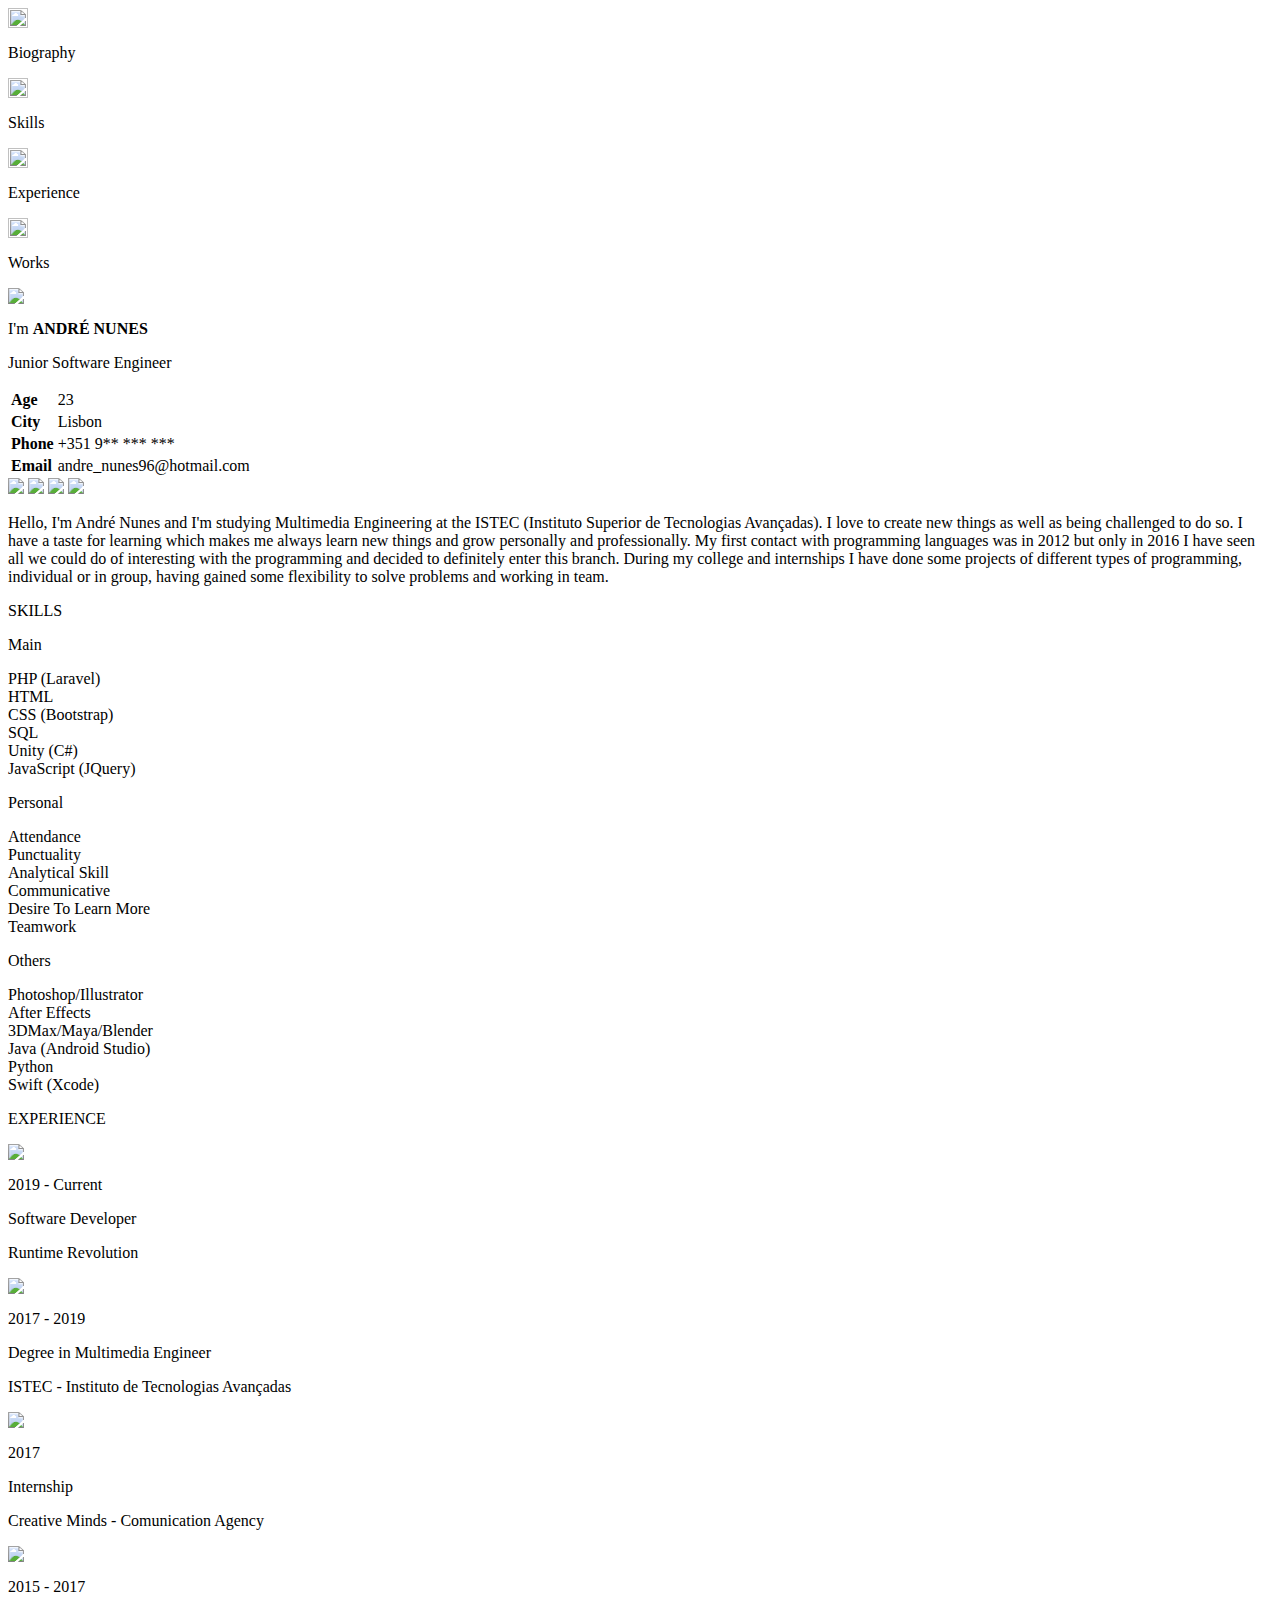
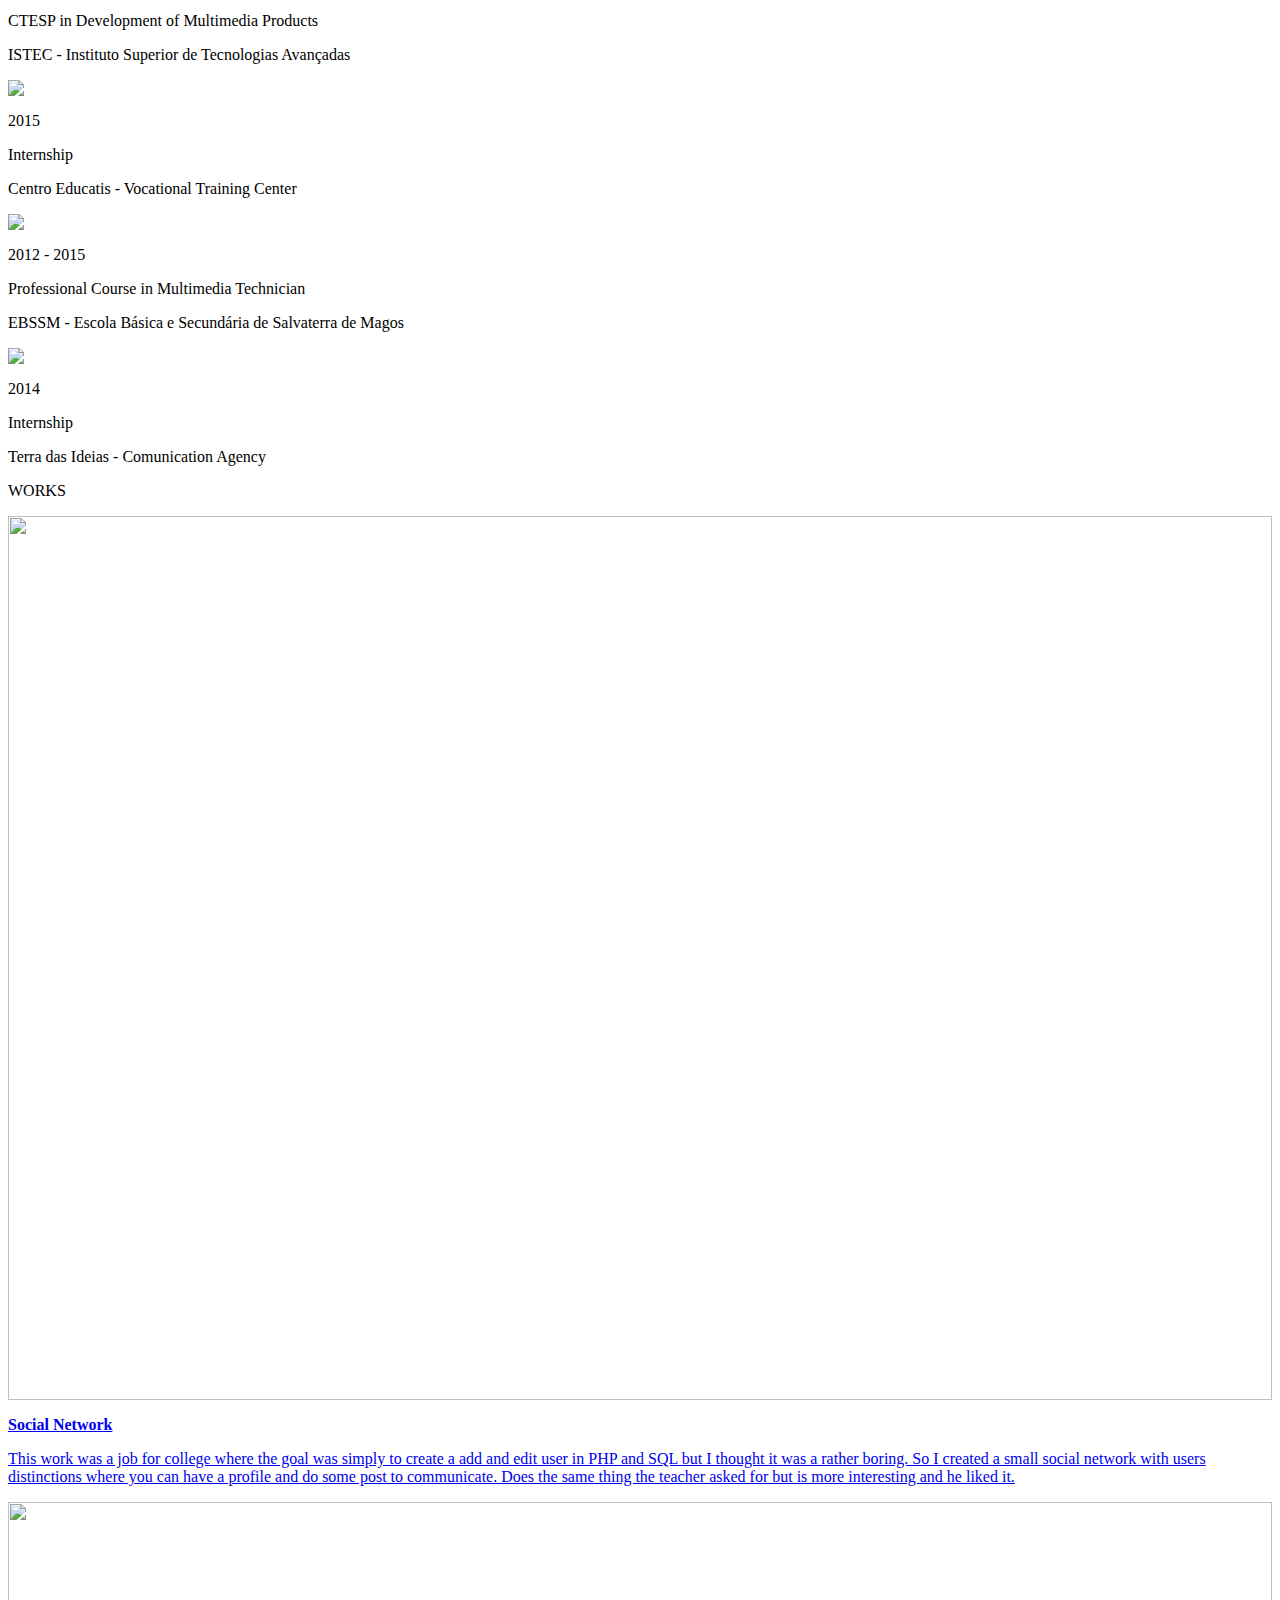
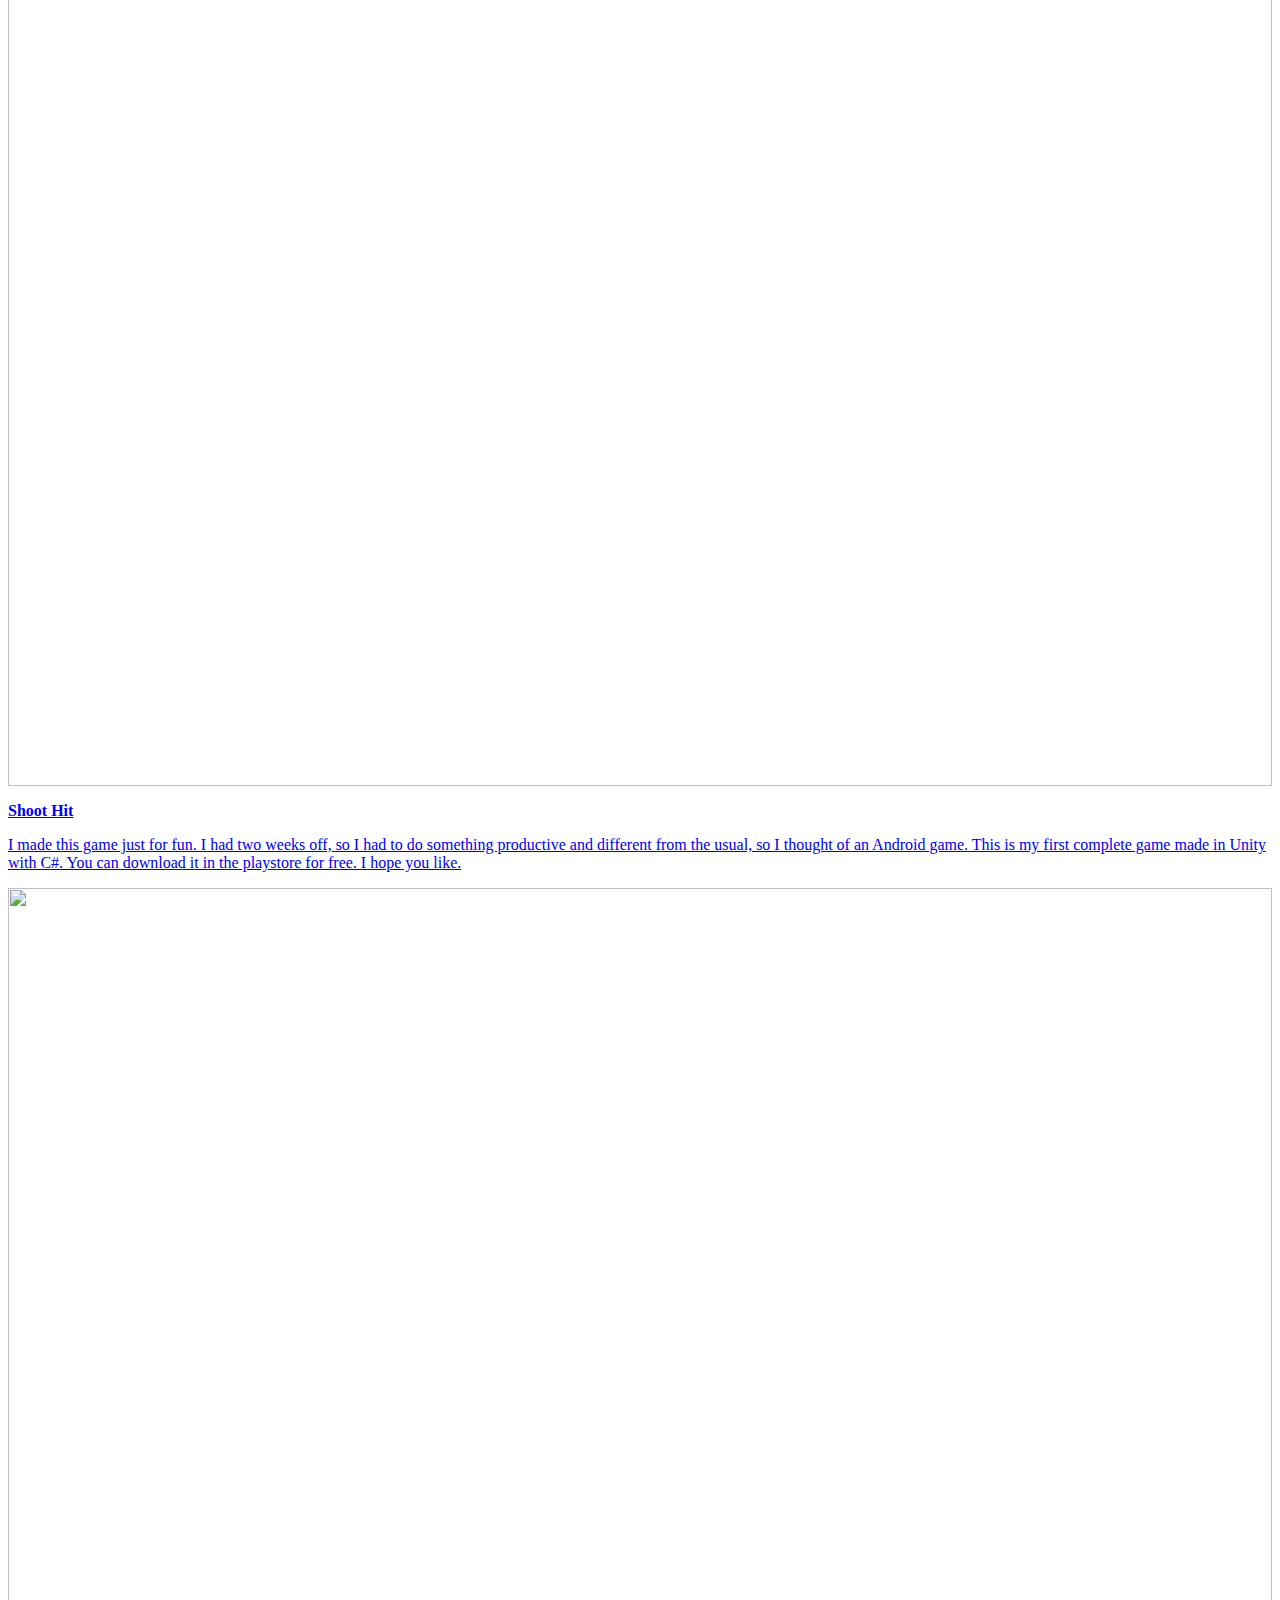
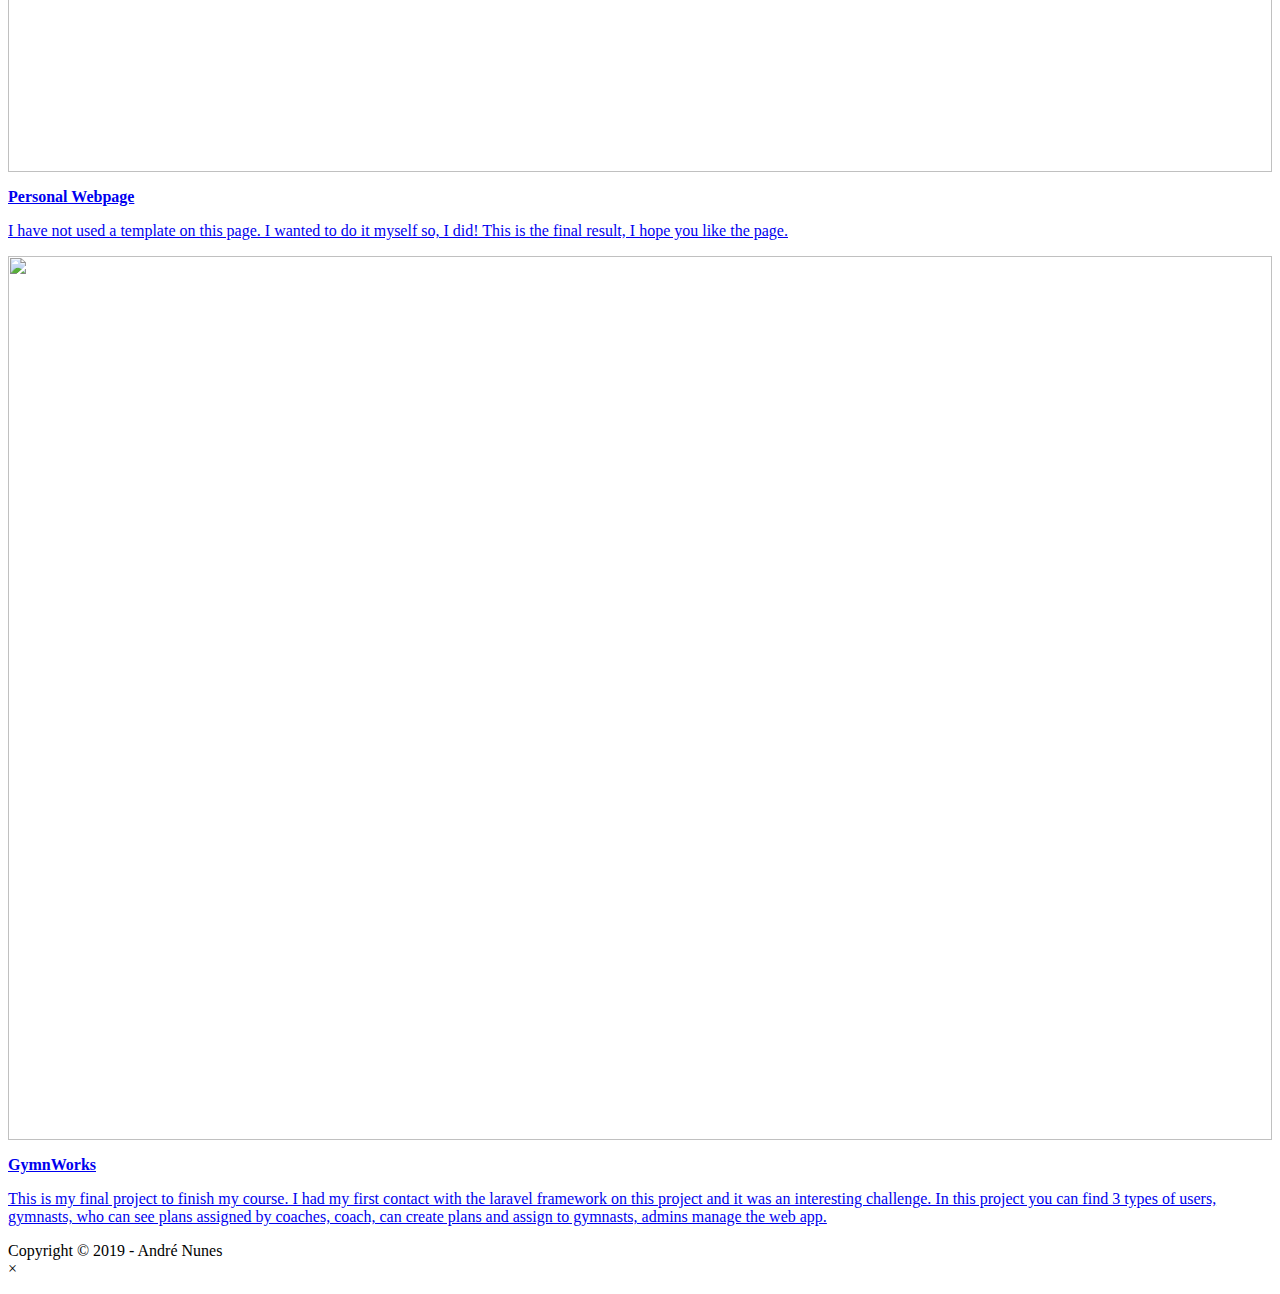
==== index.html @ 23b5277a "Change extension of index" ====
<html>
	<head>
		<meta http-equiv="Content-Type" content="text/html; charset=utf-8">
		<meta name="viewport" content="width=device-width, initial-scale=1.0">
		<title>André Nunes</title>
		<link rel="shortcut icon" type="image/x-icon" href="IMAGES/icon.ico" />
		<link href="bootstrap/css/bootstrap.css" type="text/css" rel="stylesheet">
		<link href="AOS/aos.css" type="text/css" rel="stylesheet">
		<link href="CSS/style.css" type="text/css" rel="stylesheet">
	</head>
	<body class="background-softgrey">
		
		<div id="overlay">
			<!--<p class="LoadTitle">André Nunes</p>-->
			<div class="spinner"></div> 
		</div>
		
		<div class="conteiner-fluid background-softgrey bgImg">
		</div>
		<div class="container">
			<div class="row">
			<!--NAV-->
				<div class="background-blue NAV">
					<div class="navIcons" id="BIO"><img src="IMAGES/bio.png" width="20px;"><p class="menu">Biography</p></div>
					<div class="navIcons" id="SKILLS"><img src="IMAGES/skills.png" width="20px;"><p class="menu2">Skills</p></div>
					<div class="navIcons" id="EXPERIENCE"><img src="IMAGES/EXPERIENCE.png" width="20px;"><p class="menu3">Experience</p></div>
					<div class="navIcons" id="WORKS"><img src="IMAGES/WORKS.png" width="20px;"><p class="menu4">Works</p></div>
				</div>
				<!--END NAV-->
				
			<!--BIO-->
				<div class="col-sm-12 col-md-12 col-lg-12 col-xl-12 box p-0 BIO">					
					<div class="col-sm-12 col-md-12 col-lg-4 col-xl-4 float-left p-0 profileimage">
						<img src="IMAGES/profile_foto.jpg">
					</div>
					<div class="col-sm-12 col-md-12 col-lg-8 col-xl-8 float-left BioText">
						<p class="NameTitle" id="lol">I'm <b>ANDRÉ NUNES</b></p>
						<p>Junior Software Engineer</p>
						<div class="background-blue separador"></div>
						<table>
						<tr>
							<td><b>Age</b></td>
							<td>23</td>
						</tr>
						<tr>
							<td><b>City</b></td>
							<td>Lisbon</td>
						</tr>
						<tr>
							<td><b>Phone</b></td>
							<td>+351 9** *** ***</td>
						</tr>
						<tr>
							<td><b>Email</b></td>
							<td>andre_nunes96@hotmail.com</td>
						</tr>
						</table>
						<div class="socialIcons">
							<a href="https://www.facebook.com/andre.nunes.77985" target="_blank"><img src="IMAGES/facebook.png"></a>
							<a href="https://www.linkedin.com/in/andrenunes96/" target="_blank"><img src="IMAGES/linkedin.png"></a>
							<a href="https://twitter.com/andre_nunes96" target="_blank"><img src="IMAGES/twitter.png"></a>
							<a href="https://www.instagram.com/andrenunes96/" target="_blank"><img src="IMAGES/instagram.png"></a>
						</div>
					</div>
				</div>
			<!--END BIO-->
			
			<!--RESUME-->
				<div class="col-12 box RESUME" data-aos="zoom-in-down">
					<p class="p-4">Hello, I'm André Nunes and I'm studying Multimedia Engineering at the ISTEC (Instituto Superior de Tecnologias Avançadas). I love to create new things as well as being challenged to do so. I have a taste for learning which makes me always learn new things and grow personally and professionally. My first contact with programming languages was in 2012 but only in 2016 I have seen all we could do of interesting with the programming and decided to definitely enter this branch. During my college and internships I have done some projects of different types of programming, individual or in group, having gained some flexibility to solve problems and working in team.</p>
					<div class="background-blue separador"></div>
					<!--<p class="downlP"><input type="button" value="Download CV"></p>-->
				</div>
			<!--END RESUME-->
			
			<!--SKILLS-->
				<p class="MainTitle" data-aos="fade-in">SKILLS</p>
				<div class="col-12 p-0">
					<div class="col-sm-12 col-md-12 col-lg-4 col-xl-4 box SKILLS float-left" data-aos="fade-down">
						<p>Main</p>
						<!--<span class="skillNr">40%</span>
						<div class="barbg" >
						  <div class="mybar" id="mybar" data-aos="bar" size="40"></div>
						</div>-->
						<span class="skillName">PHP (Laravel)</spane>
						<div class="barbg" >
						  <div class="mybar" id="mybar" data-aos="bar" size="70"></div>
						</div>
						<span class="skillName">HTML</span>
						<div class="barbg" >
						  <div class="mybar" id="mybar" data-aos="bar" size="90"></div>
						</div>
						<span class="skillName">CSS (Bootstrap)</span>
						<div class="barbg" >
						  <div class="mybar" id="mybar" data-aos="bar" size="90"></div>
						</div>
						<span class="skillName">SQL</span>
						<div class="barbg" >
						  <div class="mybar" id="mybar" data-aos="bar" size="80"></div>
						</div>
						<span class="skillName">Unity (C#)</span>
						<div class="barbg" >
						  <div class="mybar" id="mybar" data-aos="bar" size="75"></div>
						</div>
						<span class="skillName">JavaScript (JQuery)</span>
						<div class="barbg" >
						  <div class="mybar" id="mybar" data-aos="bar" size="70"></div>
						</div>
					</div>
					<div class="col-sm-12 col-md-12 col-lg-4 col-xl-4 box SKILLS float-left" data-aos="fade-up">
						<p>Personal</p>
						<span class="skillName">Attendance</spane>
						<div class="barbg" >
						  <div class="mybar" id="mybar" data-aos="bar" size="100"></div>
						</div>
						<span class="skillName">Punctuality</span>
						<div class="barbg" >
						  <div class="mybar" id="mybar" data-aos="bar" size="95"></div>
						</div>
						<span class="skillName">Analytical Skill</span>
						<div class="barbg" >
						  <div class="mybar" id="mybar" data-aos="bar" size="80"></div>
						</div>
						<span class="skillName">Communicative</span>
						<div class="barbg" >
						  <div class="mybar" id="mybar" data-aos="bar" size="90"></div>
						</div>
						<span class="skillName">Desire To Learn More</span>
						<div class="barbg" >
						  <div class="mybar" id="mybar" data-aos="bar" size="100"></div>
						</div>
						<span class="skillName">Teamwork</span>
						<div class="barbg" >
						  <div class="mybar" id="mybar" data-aos="bar" size="90"></div>
						</div>
					</div>
					<div class="col-sm-12 col-md-12 col-lg-4 col-xl-4 box SKILLS float-left" data-aos="fade-down">
						<p>Others</p>
						<span class="skillName">Photoshop/Illustrator</span>
						<div class="barbg" >
						  <div class="mybar" id="mybar" data-aos="bar" size="70"></div>
						</div>
						<span class="skillName">After Effects</span>
						<div class="barbg" >
						  <div class="mybar" id="mybar" data-aos="bar" size="80"></div>
						</div>
						<span class="skillName">3DMax/Maya/Blender</span>
						<div class="barbg" >
						  <div class="mybar" id="mybar" data-aos="bar" size="60"></div>
						</div>
						<span class="skillName">Java (Android Studio)</span>
						<div class="barbg" >
						  <div class="mybar" id="mybar" data-aos="bar" size="30"></div>
						</div>
						<span class="skillName">Python</span>
						<div class="barbg" >
						  <div class="mybar" id="mybar" data-aos="bar" size="40"></div>
						</div>
						<span class="skillName">Swift (Xcode)</span>
						<div class="barbg" >
						  <div class="mybar" id="mybar" data-aos="bar" size="30"></div>
						</div>	
					</div>
				</div>
			<!--END SKILLS-->
				
			<!--SCHOOL-->
				<p class="MainTitle EXPERIENCE" data-aos="fade-in">EXPERIENCE</p>
				<div class="col-12 p-0 box mb-6 zoomEffect mymodal" id="7" data-aos="flip-right" >
					<div class="col-sm-12 col-md-12 col-lg-2 col-xl-2  background-blue float-right years">
						<div class="typeEXP"><img src="IMAGES/WORKS.png"></div>
						<p>2019 - Current</p>
					</div>
					<div class="col-sm-12 col-md-12 col-lg-10 col-xl-10 background-white float-right" >
						<p class="titleEXP">Software Developer</p>
						<p class="m-0 local">Runtime Revolution</p>
					</div>
				</div>
				<div class="col-12 p-0 box mb-6 zoomEffect mymodal" id="6" data-aos="flip-left">
					<div class="col-sm-12 col-md-12 col-lg-2 col-xl-2  background-blue float-left years">
						<div class="typeEXP"><img src="IMAGES/EXPERIENCE.png"></div>
						<p>2017 - 2019</p>
					</div>
					<div class="col-sm-12 col-md-12 col-lg-10 col-xl-10 background-white float-left" >
						<p class="titleEXP">Degree in Multimedia Engineer</p>
						<p class="m-0 local">ISTEC - Instituto de Tecnologias Avançadas</p>
					</div>
				</div>
				<div class="col-12 p-0 box mb-6 zoomEffect mymodal" id="5" data-aos="flip-right">
					<div class="col-sm-12 col-md-12 col-lg-2 col-xl-2  background-blue float-right years">
						<div class="typeEXP"><img src="IMAGES/WORKS.png"></div>
						<p>2017</p>
					</div>
					<div class="col-sm-12 col-md-12 col-lg-10 col-xl-10 background-white float-right" >
						<p class="titleEXP">Internship</p>
						<p class="m-0 local">Creative Minds - Comunication Agency</p>
					</div>
				</div>
				<div class="col-12 p-0 box mb-6 zoomEffect mymodal" id="4" data-aos="flip-left">
					<div class="col-sm-12 col-md-12 col-lg-2 col-xl-2  background-blue float-left years">
						<div class="typeEXP"><img src="IMAGES/EXPERIENCE.png"></div>
						<p>2015 - 2017</p>
					</div>
					<div class="col-sm-12 col-md-12 col-lg-10 col-xl-10 background-white float-left" >
						<p class="titleEXP">CTESP in Development of Multimedia Products</p>
						<p class="m-0 local">ISTEC - Instituto Superior de Tecnologias Avançadas</p>
					</div>
				</div>
				<div class="col-12 p-0 box mb-6 zoomEffect mymodal" id="3" data-aos="flip-right">
					<div class="col-sm-12 col-md-12 col-lg-2 col-xl-2  background-blue float-right years">
						<div class="typeEXP"><img src="IMAGES/WORKS.png"></div>
						<p>2015</p>
					</div>
					<div class="col-sm-12 col-md-12 col-lg-10 col-xl-10 background-white float-right" >
						<p class="titleEXP">Internship</p>
						<p class="m-0 local">Centro Educatis - Vocational Training Center</p>
					</div>
				</div>
				<div class="col-12 p-0 box mb-6 zoomEffect mymodal" id="2" data-aos="flip-left">
					<div class="col-sm-12 col-md-12 col-lg-2 col-xl-2  background-blue float-left years">
						<div class="typeEXP"><img src="IMAGES/EXPERIENCE.png"></div>
						<p>2012 - 2015</p>
					</div>
					<div class="col-sm-12 col-md-12 col-lg-10 col-xl-10 background-white float-left" >
						<p class="titleEXP">Professional Course in Multimedia Technician</p>
						<p class="m-0 local">EBSSM - Escola Básica e Secundária de Salvaterra de Magos</p>
					</div>
				</div>
				<div class="col-12 p-0 box mb-6 zoomEffect mymodal" id="1" data-aos="flip-right">
					<div class="col-sm-12 col-md-12 col-lg-2 col-xl-2  background-blue float-right years">
						<div class="typeEXP"><img src="IMAGES/WORKS.png"></div>
						<p>2014</p>
					</div>
					<div class="col-sm-12 col-md-12 col-lg-10 col-xl-10 background-white float-right" >
						<p class="titleEXP">Internship</p>
						<p class="m-0 local">Terra das Ideias - Comunication Agency</p>
					</div>
				</div>
				
			<!--END SCHOOL-->
				
			<!--WORKS-->
				<p class="MainTitle WORKS" data-aos="fade-in">WORKS <script>modal["title"]</script></p>
				<div class="col-12 p-0 workBox" data-aos="fade-down">
					<a href="https://sn.andrenunes.dev" target="_blank">
						<div class="col-sm-12 col-md-6 col-lg-4 col-xl-3 box mb-4 float-left zoomEffect" >
							<img src="IMAGES/socialnetwork.png" width="100%;">
							<p><b>Social Network</b></p>
							<p>This work was a job for college where the goal was simply to create a add and edit user in PHP and SQL but I thought it was a rather boring. So I created a small social network with users distinctions where you can have a profile and do some post to communicate. Does the same thing the teacher asked for but is more interesting and he liked it.</p>
						</div>
					</a>
					<a href="https://play.google.com/store/apps/details?id=com.PontoPixel.shoothit" target="_blank">
						<div class="col-sm-12 col-md-6 col-lg-4 col-xl-3 box mb-4 float-left zoomEffect">
							<img src="IMAGES/shoothit.png" width="100%;">
							<p><b>Shoot Hit</b></p>
							<p>I made this game just for fun. I had two weeks off, so I had to do something productive and different from the usual, so I thought of an Android game. This is my first complete game made in Unity with C#. You can download it in the playstore for free. I hope you like.</p>
						</div>
					</a>
					<a href="#" target="_blank">
						<div class="col-sm-12 col-md-6 col-lg-4 col-xl-3 box mb-4 float-left zoomEffect">
							<img src="IMAGES/cvimage.png" width="100%;">
							<p><b>Personal Webpage</b></p>
							<p>I have not used a template on this page. I wanted to do it myself so, I did! This is the final result, I hope you like the page.</p>
						</div>
					</a>
					<a href="https://gw.andrenunes.dev" target="_blank">
						<div class="col-sm-12 col-md-6 col-lg-4 col-xl-3 box mb-4 float-left zoomEffect">
							<img src="IMAGES/gymnworks.png" width="100%;">
							<p><b>GymnWorks</b></p>
							<p>This is my final project to finish my course. I had my first contact with the laravel framework on this project and it was an interesting challenge. In this project you can find 3 types of users, gymnasts, who can see plans assigned by coaches, coach, can create plans and assign to gymnasts, admins manage the web app. </p>
						</div>
					</a>
				</div>
			<!--END WORKS-->
								
				
			</div>
		</div>
		<!--FOOTER-->
		<div class="conteiner-fluid">
			<div class="rodape">Copyright © 2019 - André Nunes</div>
		</div>
		<div class="ScrollTop"></div>

		<div id="moreInfo" class="modal">
			<div  class="modal-content">
				<span class="close" >&times;</span>
				<p class="modalTitle"></p>
				<p class="modalLocal"></p>
				<p class="modalTime"></p>
				<p class="modalMark"></p>
				<p class="modalDesc"></p>
				<p class="modalTec"></p>
			</div>
		</div>

	</body>
	<script src="bootstrap/js/jquery-3.2.1.min.js"></script>
	<script src="AOS/aos.js"></script>
	<script src="JS/mainjs.js" type="text/javascript"></script>
	<script>
  AOS.init({
	  duration: 500
  });
</script>
</html>
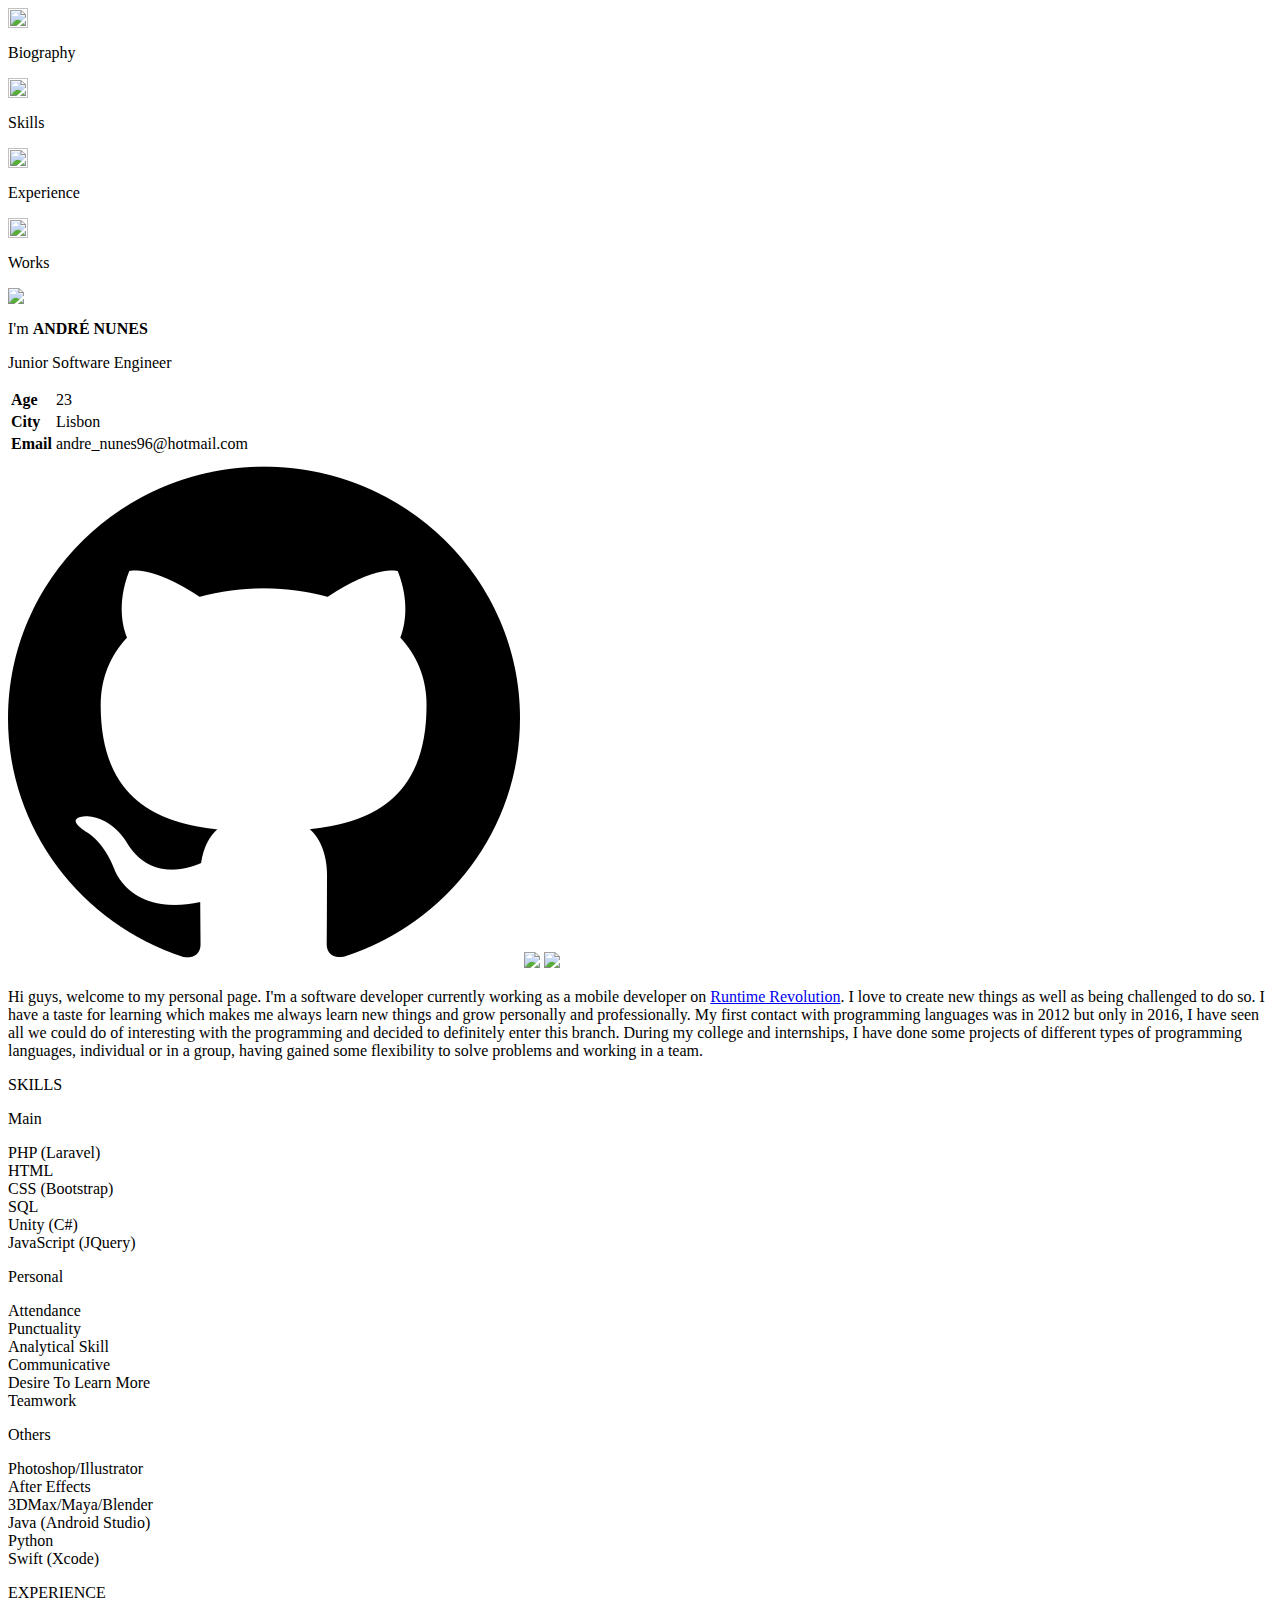
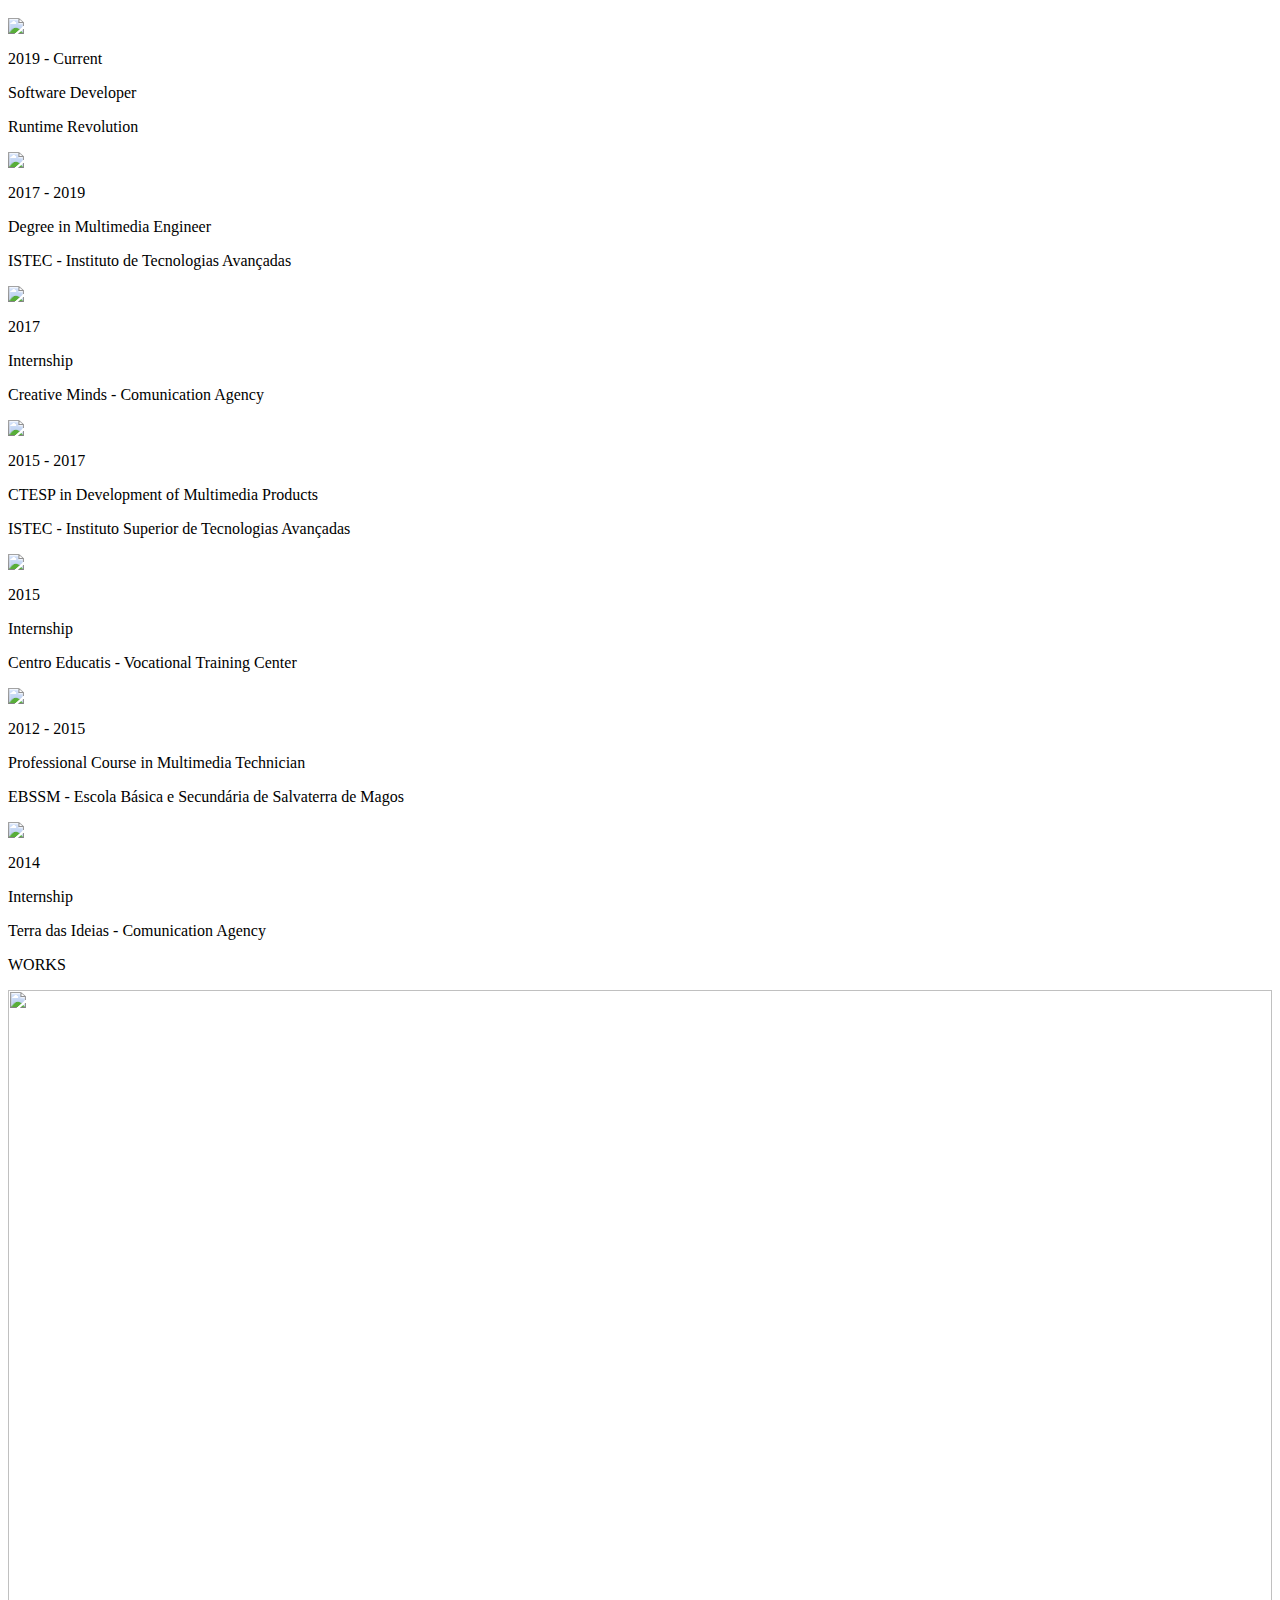
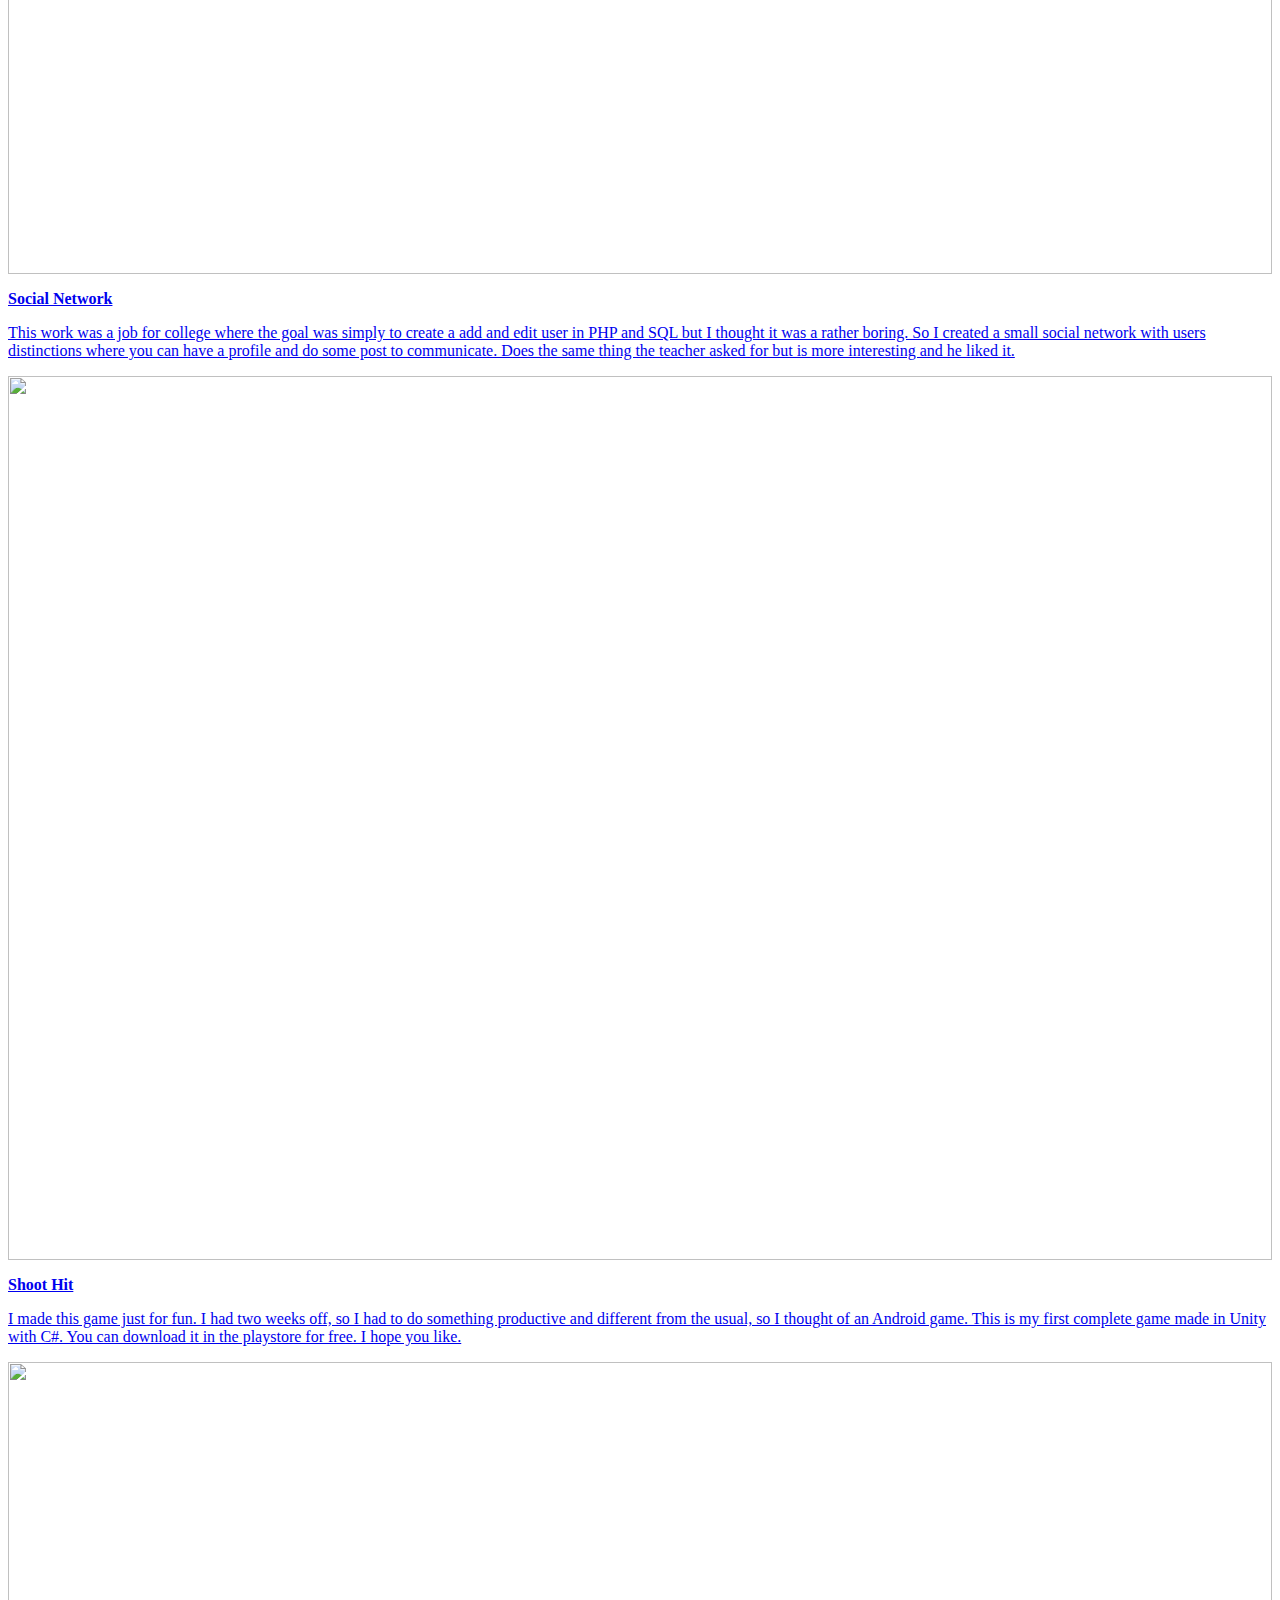
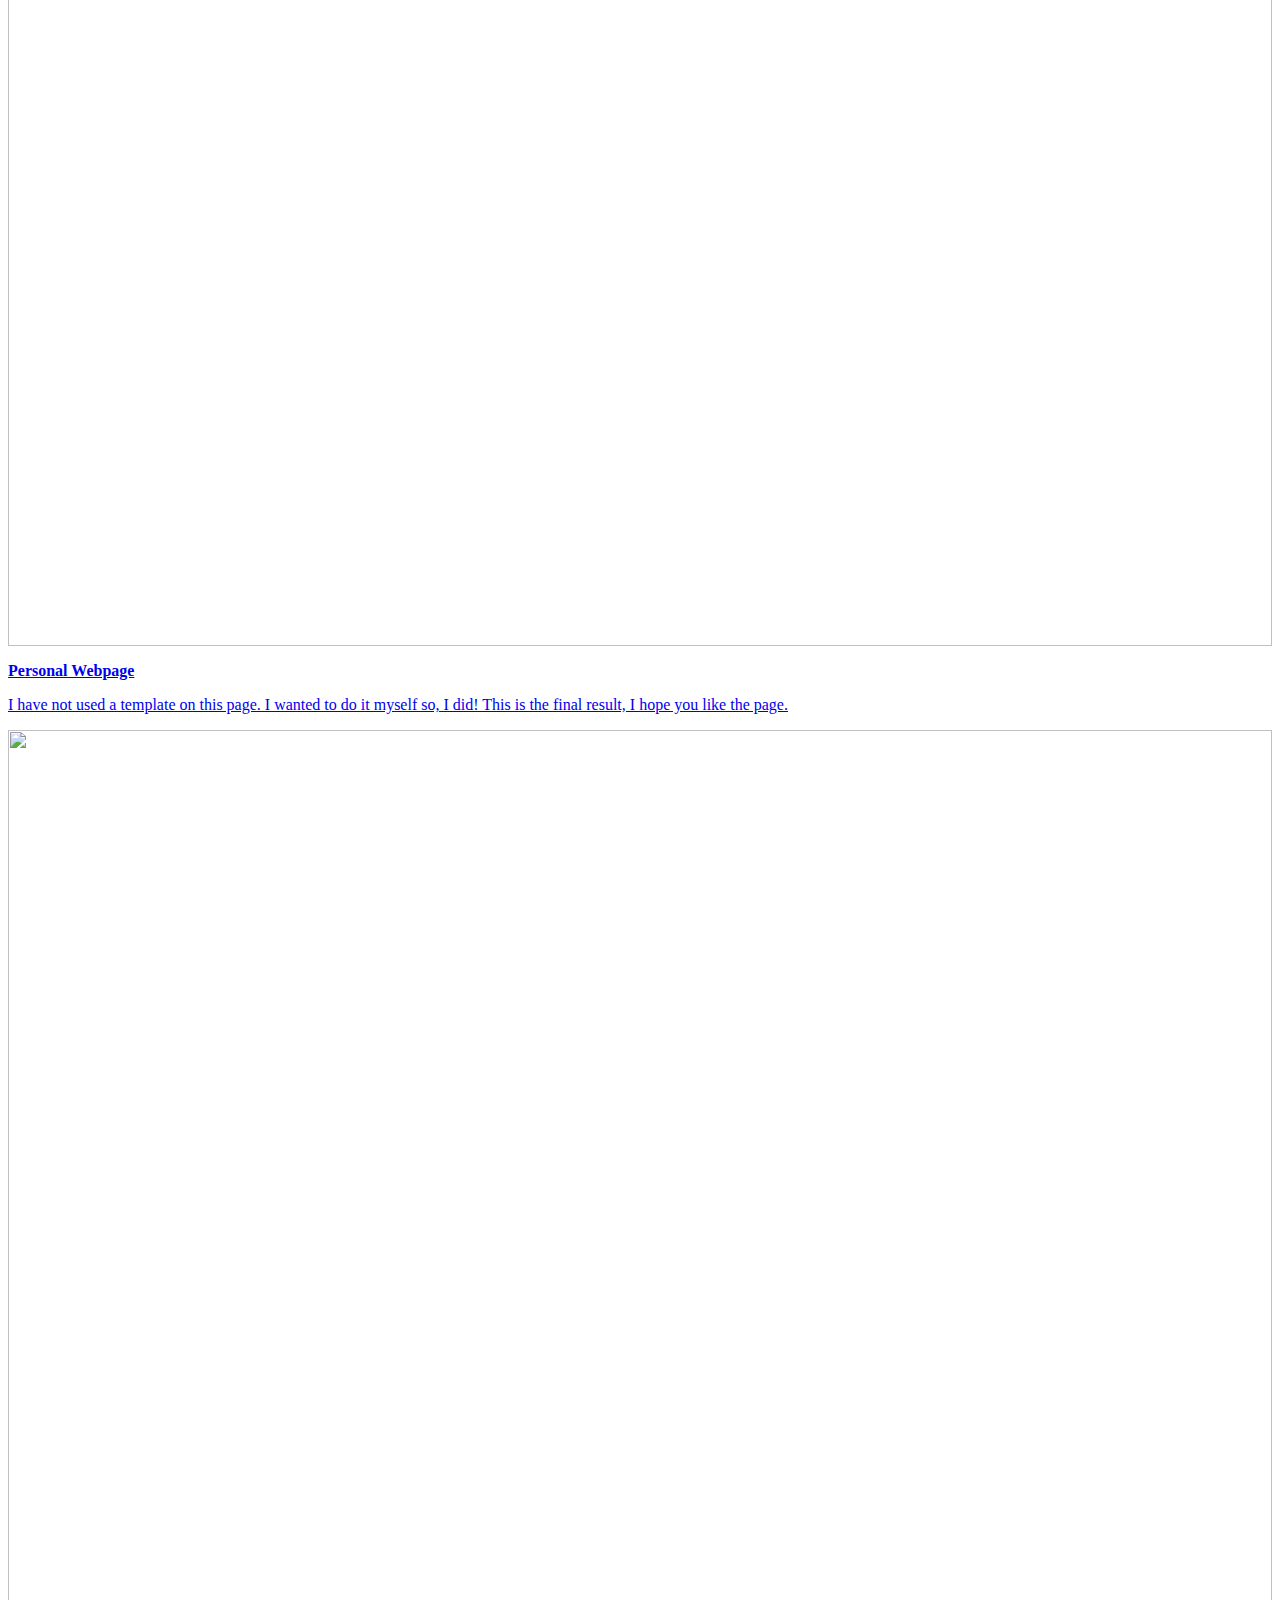
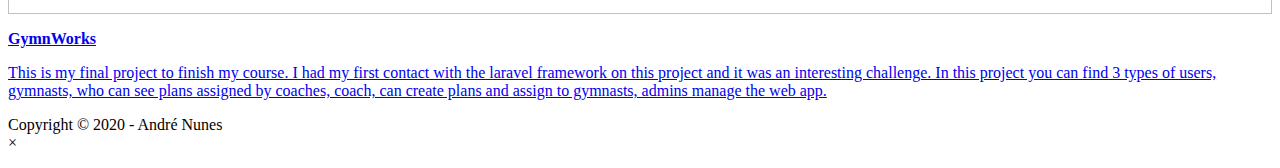
==== commit 06d17fcd: "Changing som UI and texts" ====
--- a/index.html
+++ b/index.html
@@ -47,18 +47,13 @@
 							<td>Lisbon</td>
 						</tr>
 						<tr>
-							<td><b>Phone</b></td>
-							<td>+351 9** *** ***</td>
-						</tr>
-						<tr>
 							<td><b>Email</b></td>
 							<td>andre_nunes96@hotmail.com</td>
 						</tr>
 						</table>
 						<div class="socialIcons">
-							<a href="https://www.facebook.com/andre.nunes.77985" target="_blank"><img src="IMAGES/facebook.png"></a>
+							<a href="https://github.com/WodX" target="_blank"><img src="IMAGES/github.png"></a>
 							<a href="https://www.linkedin.com/in/andrenunes96/" target="_blank"><img src="IMAGES/linkedin.png"></a>
-							<a href="https://twitter.com/andre_nunes96" target="_blank"><img src="IMAGES/twitter.png"></a>
 							<a href="https://www.instagram.com/andrenunes96/" target="_blank"><img src="IMAGES/instagram.png"></a>
 						</div>
 					</div>
@@ -67,7 +62,7 @@
 			
 			<!--RESUME-->
 				<div class="col-12 box RESUME" data-aos="zoom-in-down">
-					<p class="p-4">Hello, I'm André Nunes and I'm studying Multimedia Engineering at the ISTEC (Instituto Superior de Tecnologias Avançadas). I love to create new things as well as being challenged to do so. I have a taste for learning which makes me always learn new things and grow personally and professionally. My first contact with programming languages was in 2012 but only in 2016 I have seen all we could do of interesting with the programming and decided to definitely enter this branch. During my college and internships I have done some projects of different types of programming, individual or in group, having gained some flexibility to solve problems and working in team.</p>
+					<p class="p-4">Hi guys, welcome to my personal page. I'm a software developer currently working as a mobile developer on <a href="https://www.runtime-revolution.com/">Runtime Revolution</a>. I love to create new things as well as being challenged to do so. I have a taste for learning which makes me always learn new things and grow personally and professionally. My first contact with programming languages was in 2012 but only in 2016, I have seen all we could do of interesting with the programming and decided to definitely enter this branch. During my college and internships, I have done some projects of different types of programming languages, individual or in a group, having gained some flexibility to solve problems and working in a team.</p>
 					<div class="background-blue separador"></div>
 					<!--<p class="downlP"><input type="button" value="Download CV"></p>-->
 				</div>
@@ -278,7 +273,7 @@
 		</div>
 		<!--FOOTER-->
 		<div class="conteiner-fluid">
-			<div class="rodape">Copyright © 2019 - André Nunes</div>
+			<div class="rodape">Copyright © 2020 - André Nunes</div>
 		</div>
 		<div class="ScrollTop"></div>
 
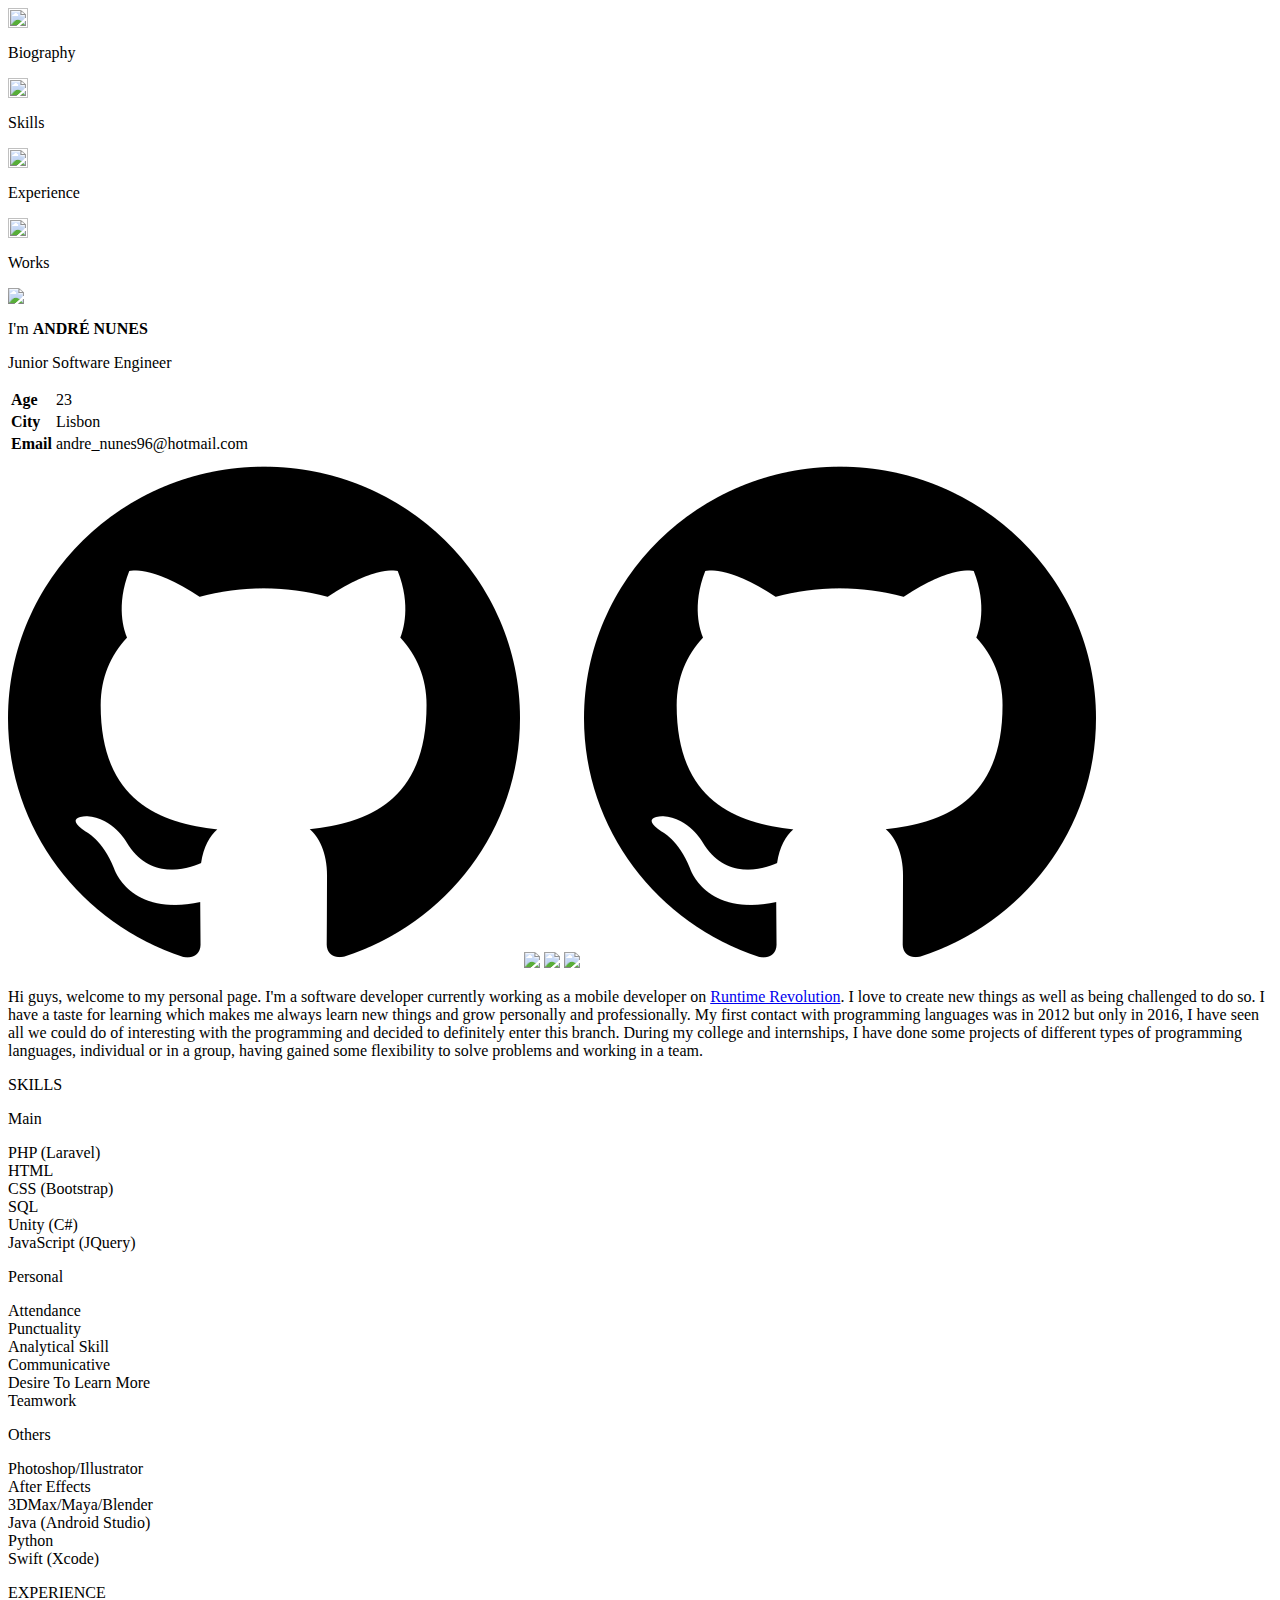
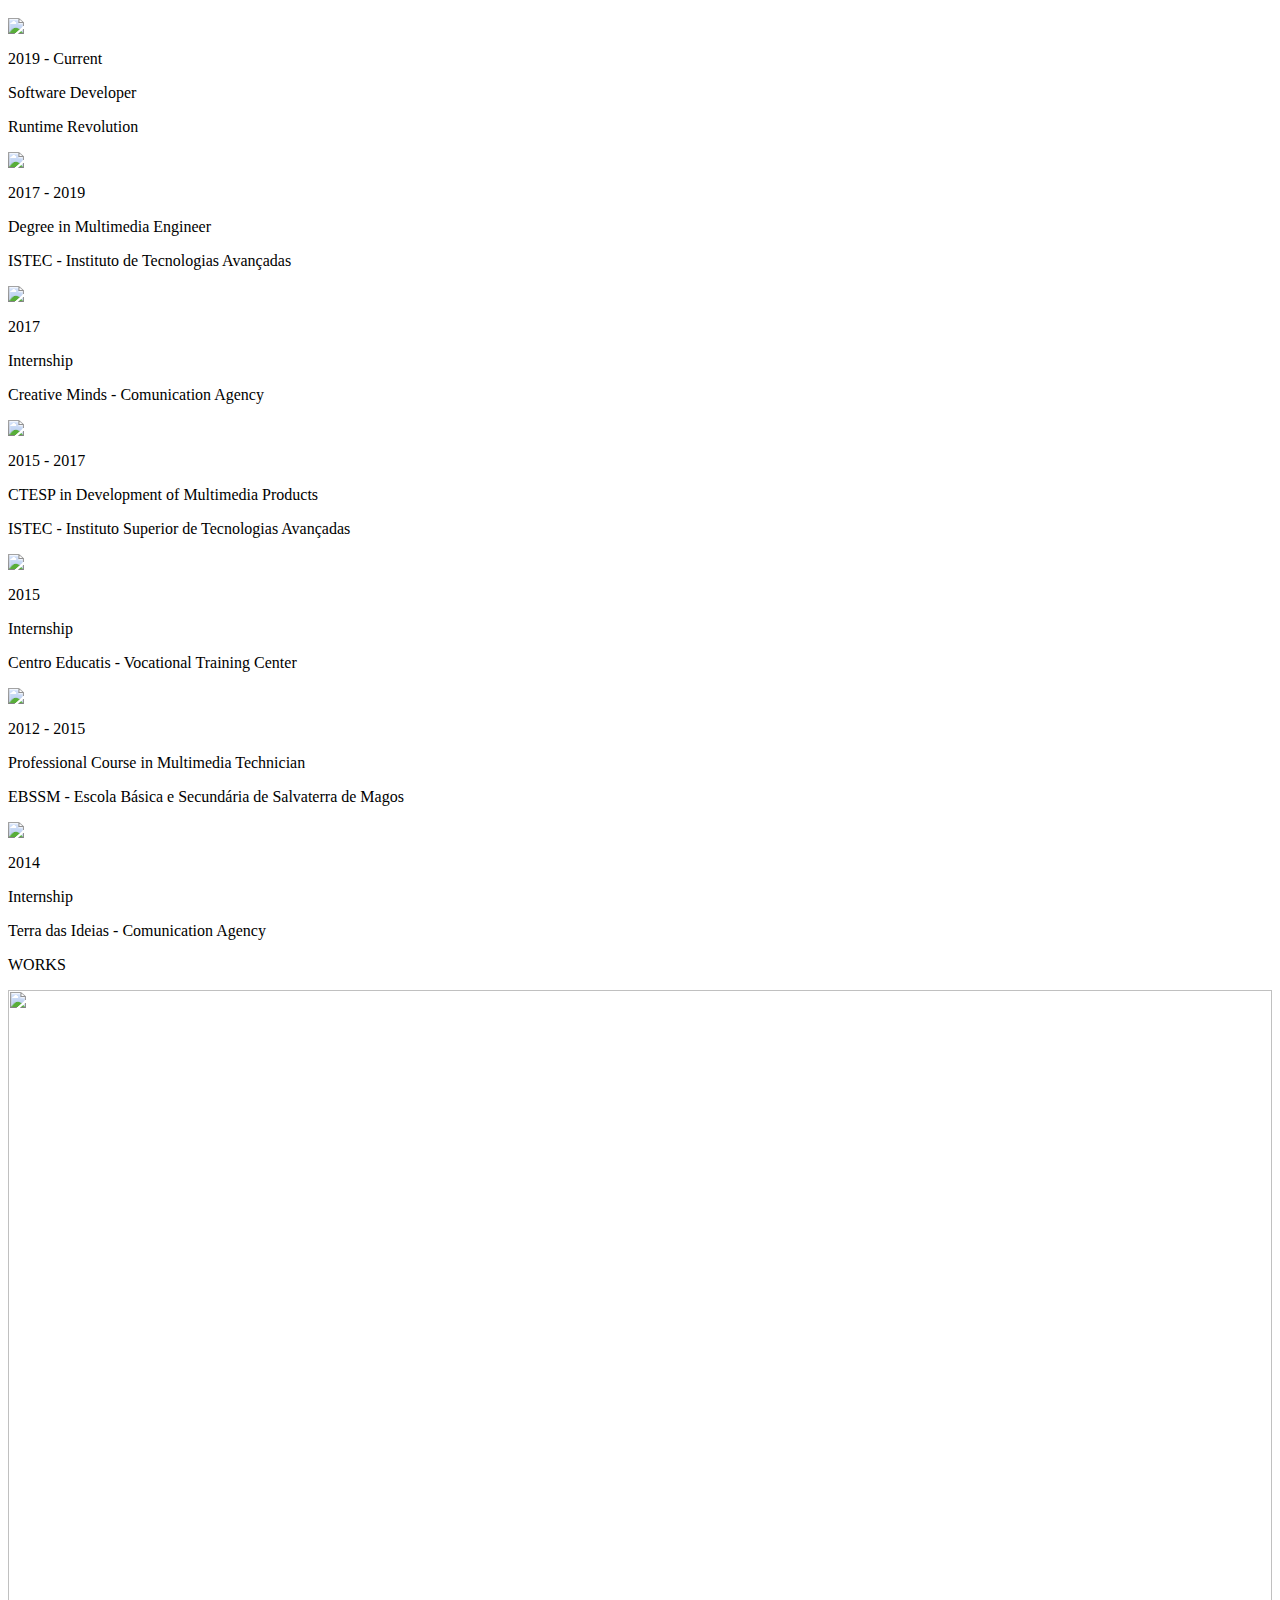
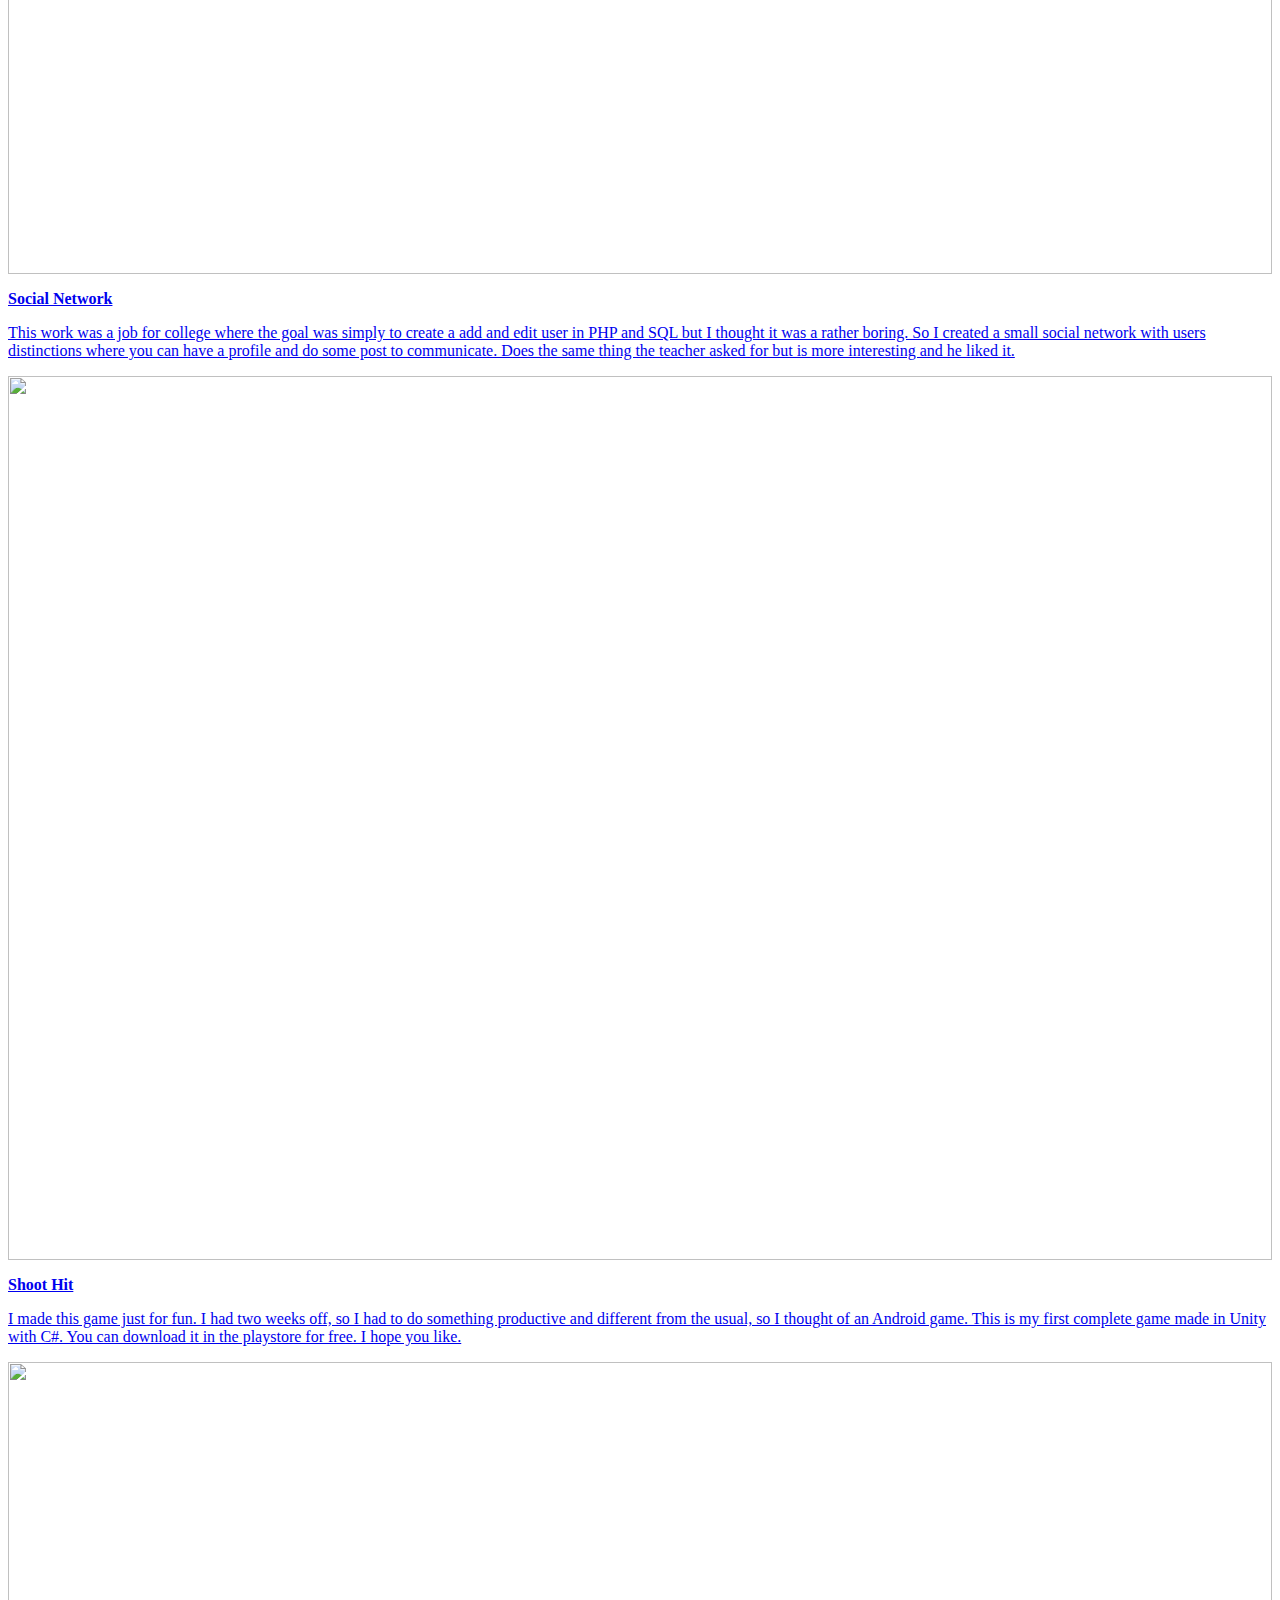
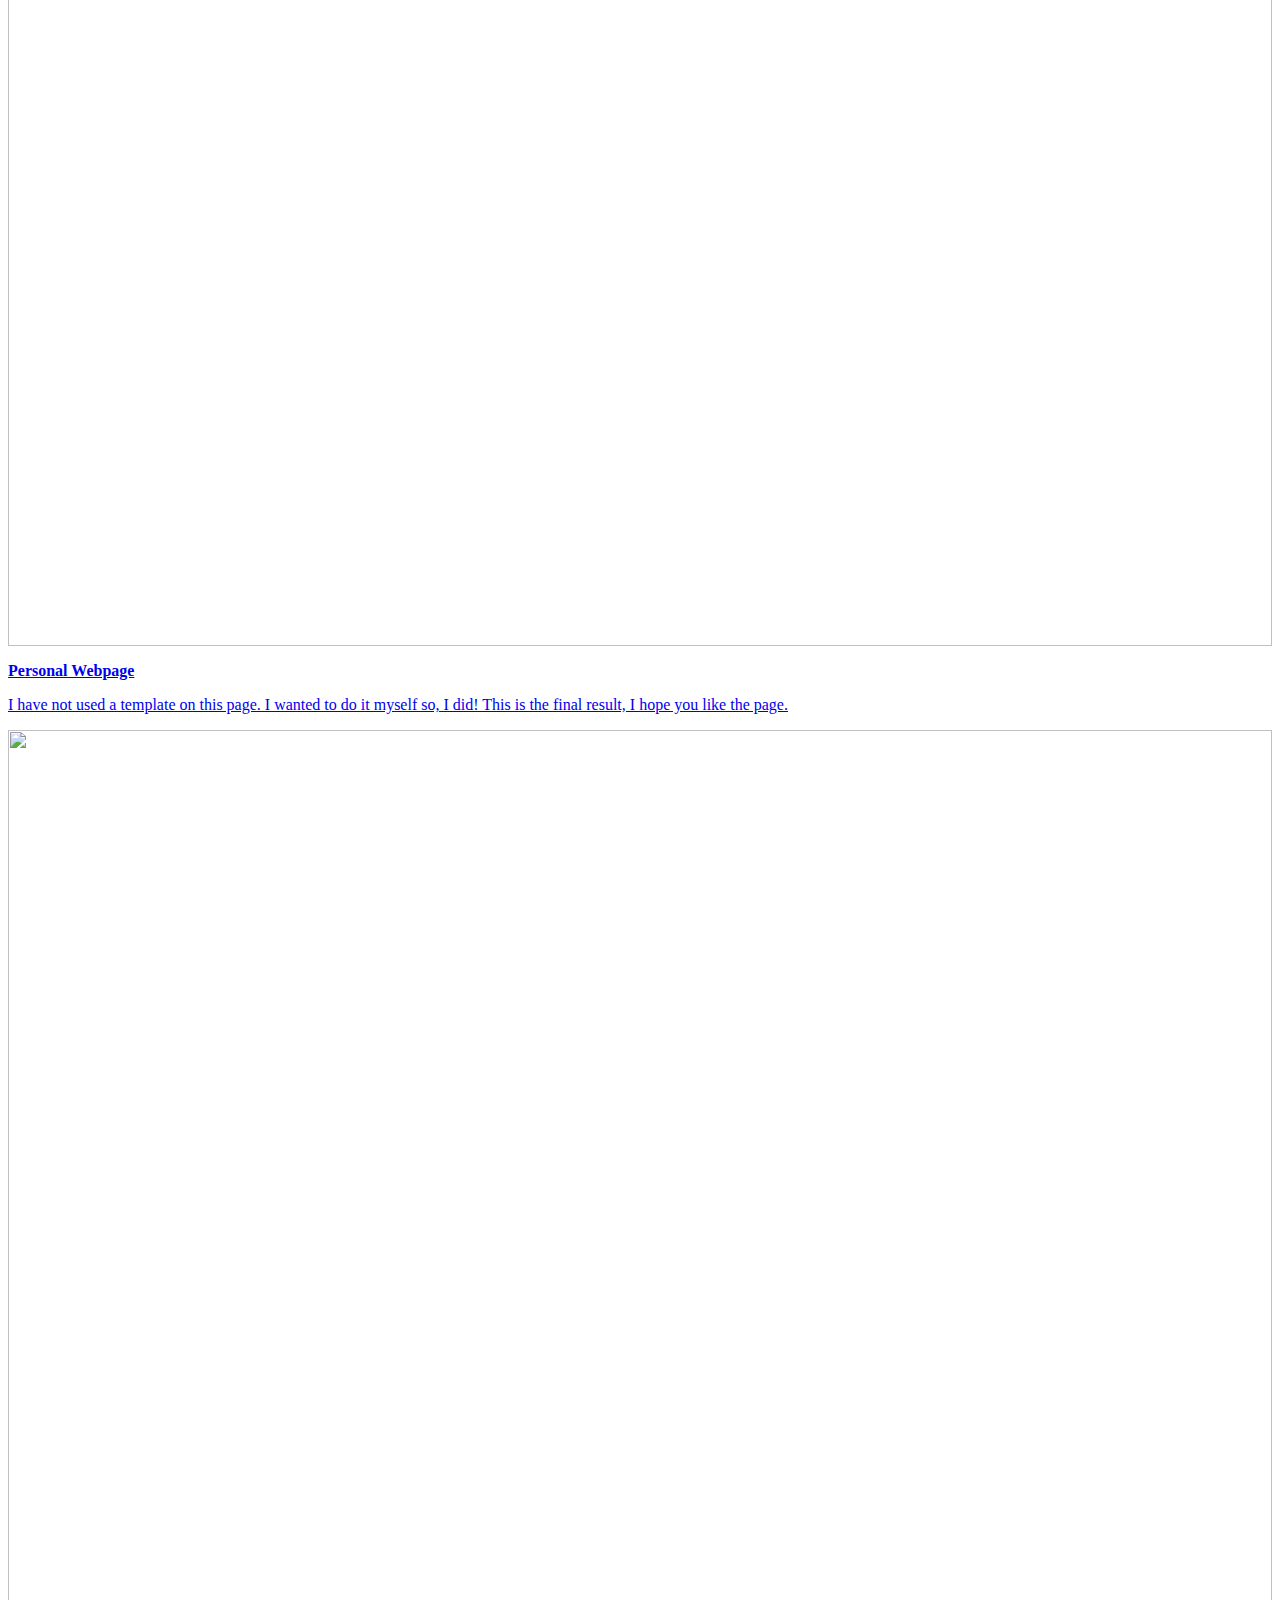
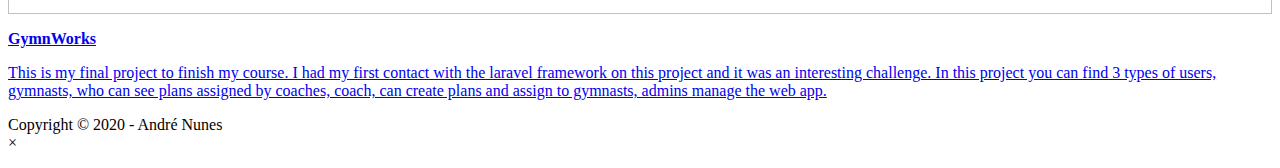
==== commit 07174422: "Add new social links" ====
--- a/index.html
+++ b/index.html
@@ -55,6 +55,8 @@
 							<a href="https://github.com/WodX" target="_blank"><img src="IMAGES/github.png"></a>
 							<a href="https://www.linkedin.com/in/andrenunes96/" target="_blank"><img src="IMAGES/linkedin.png"></a>
 							<a href="https://www.instagram.com/andrenunes96/" target="_blank"><img src="IMAGES/instagram.png"></a>
+							<a href="https://www.instagram.com/andrenunes96/" target="_blank"><img src="IMAGES/linkedin.png"></a>
+							<a href="https://www.instagram.com/andrenunes96/" target="_blank"><img src="IMAGES/github.png"></a>
 						</div>
 					</div>
 				</div>
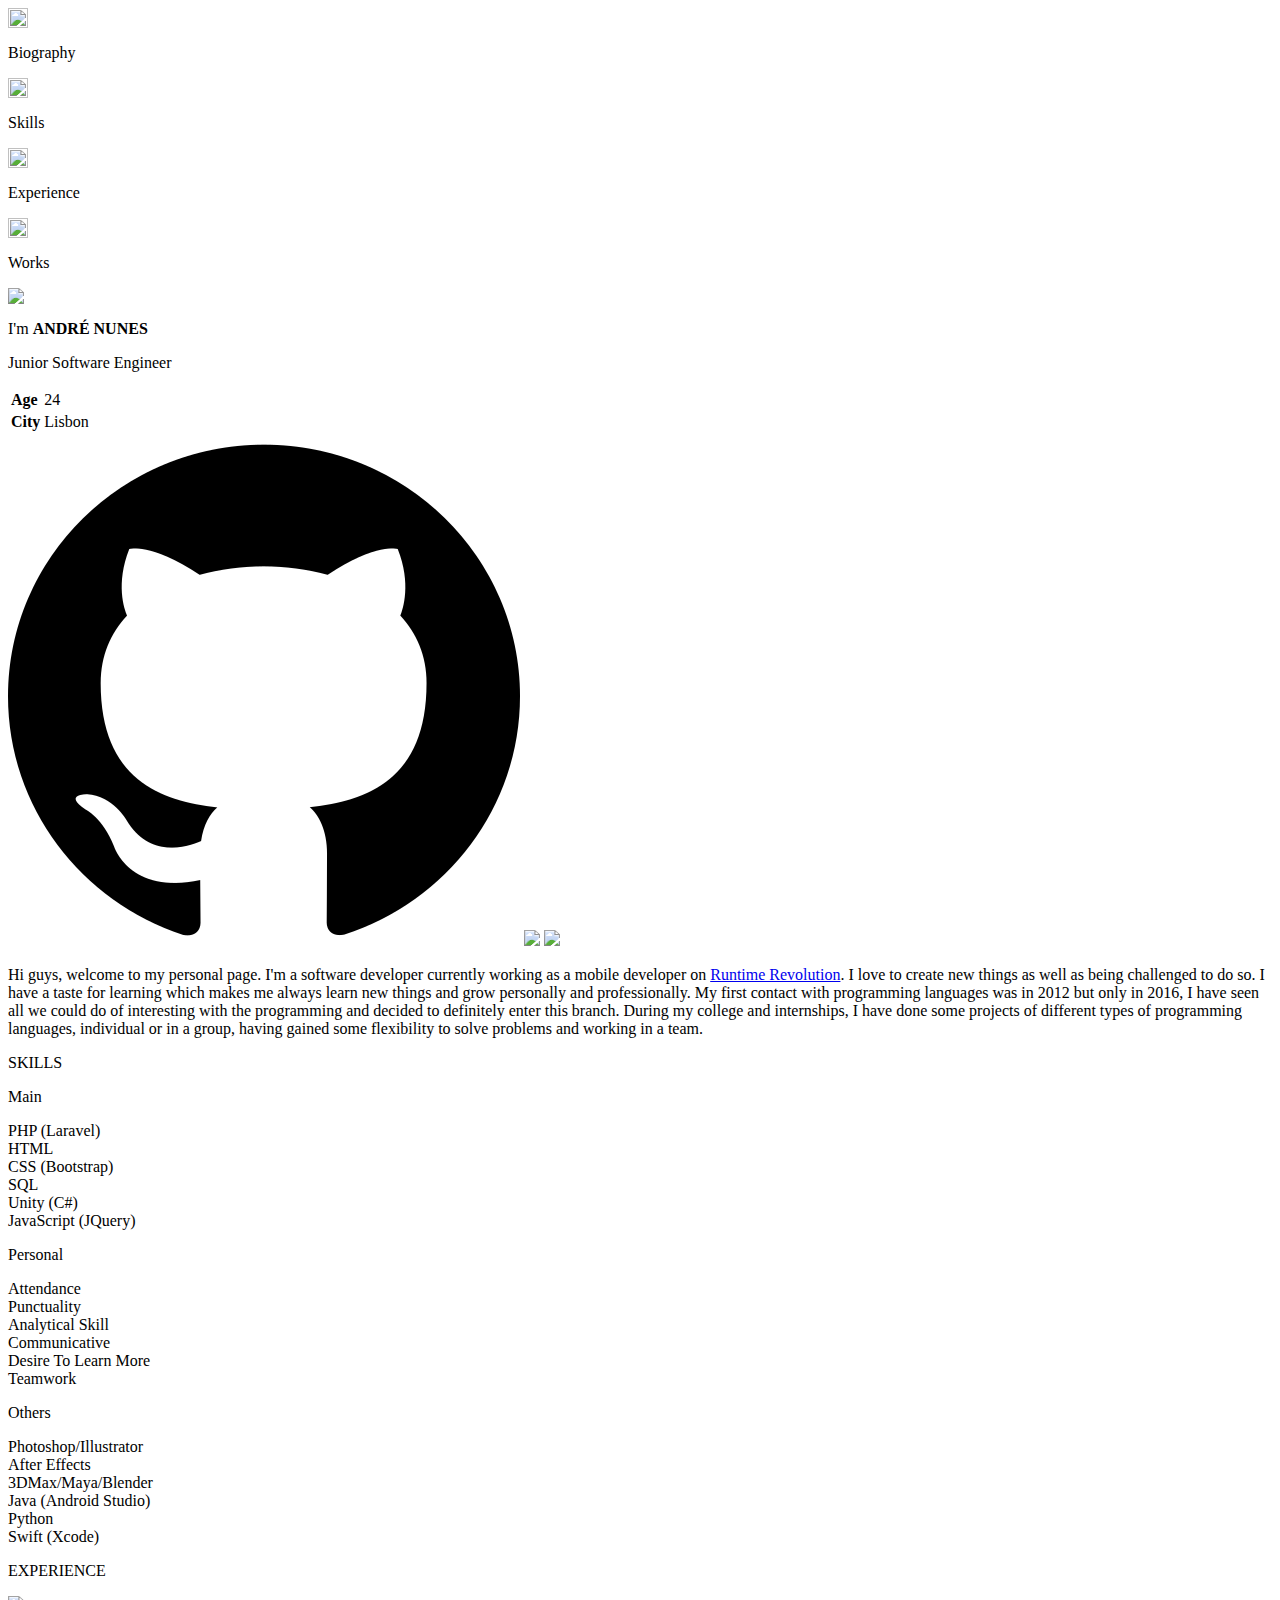
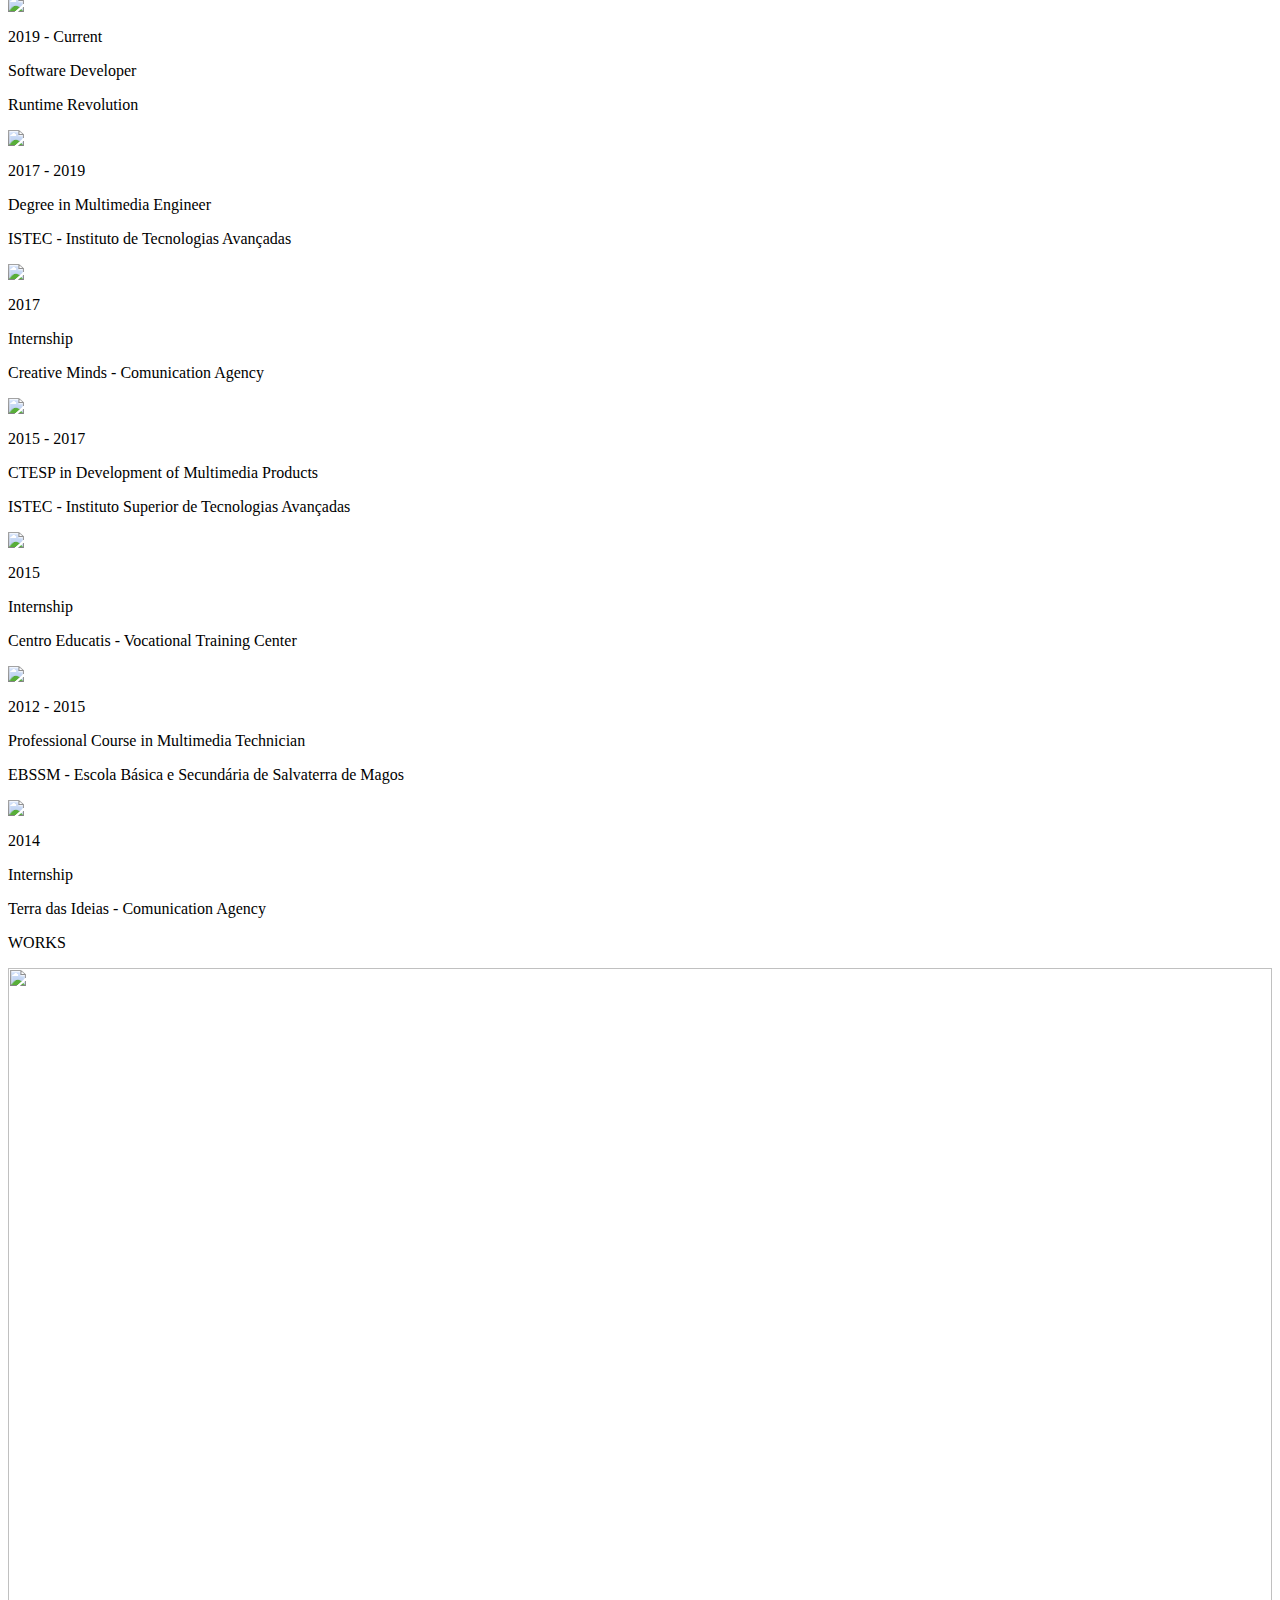
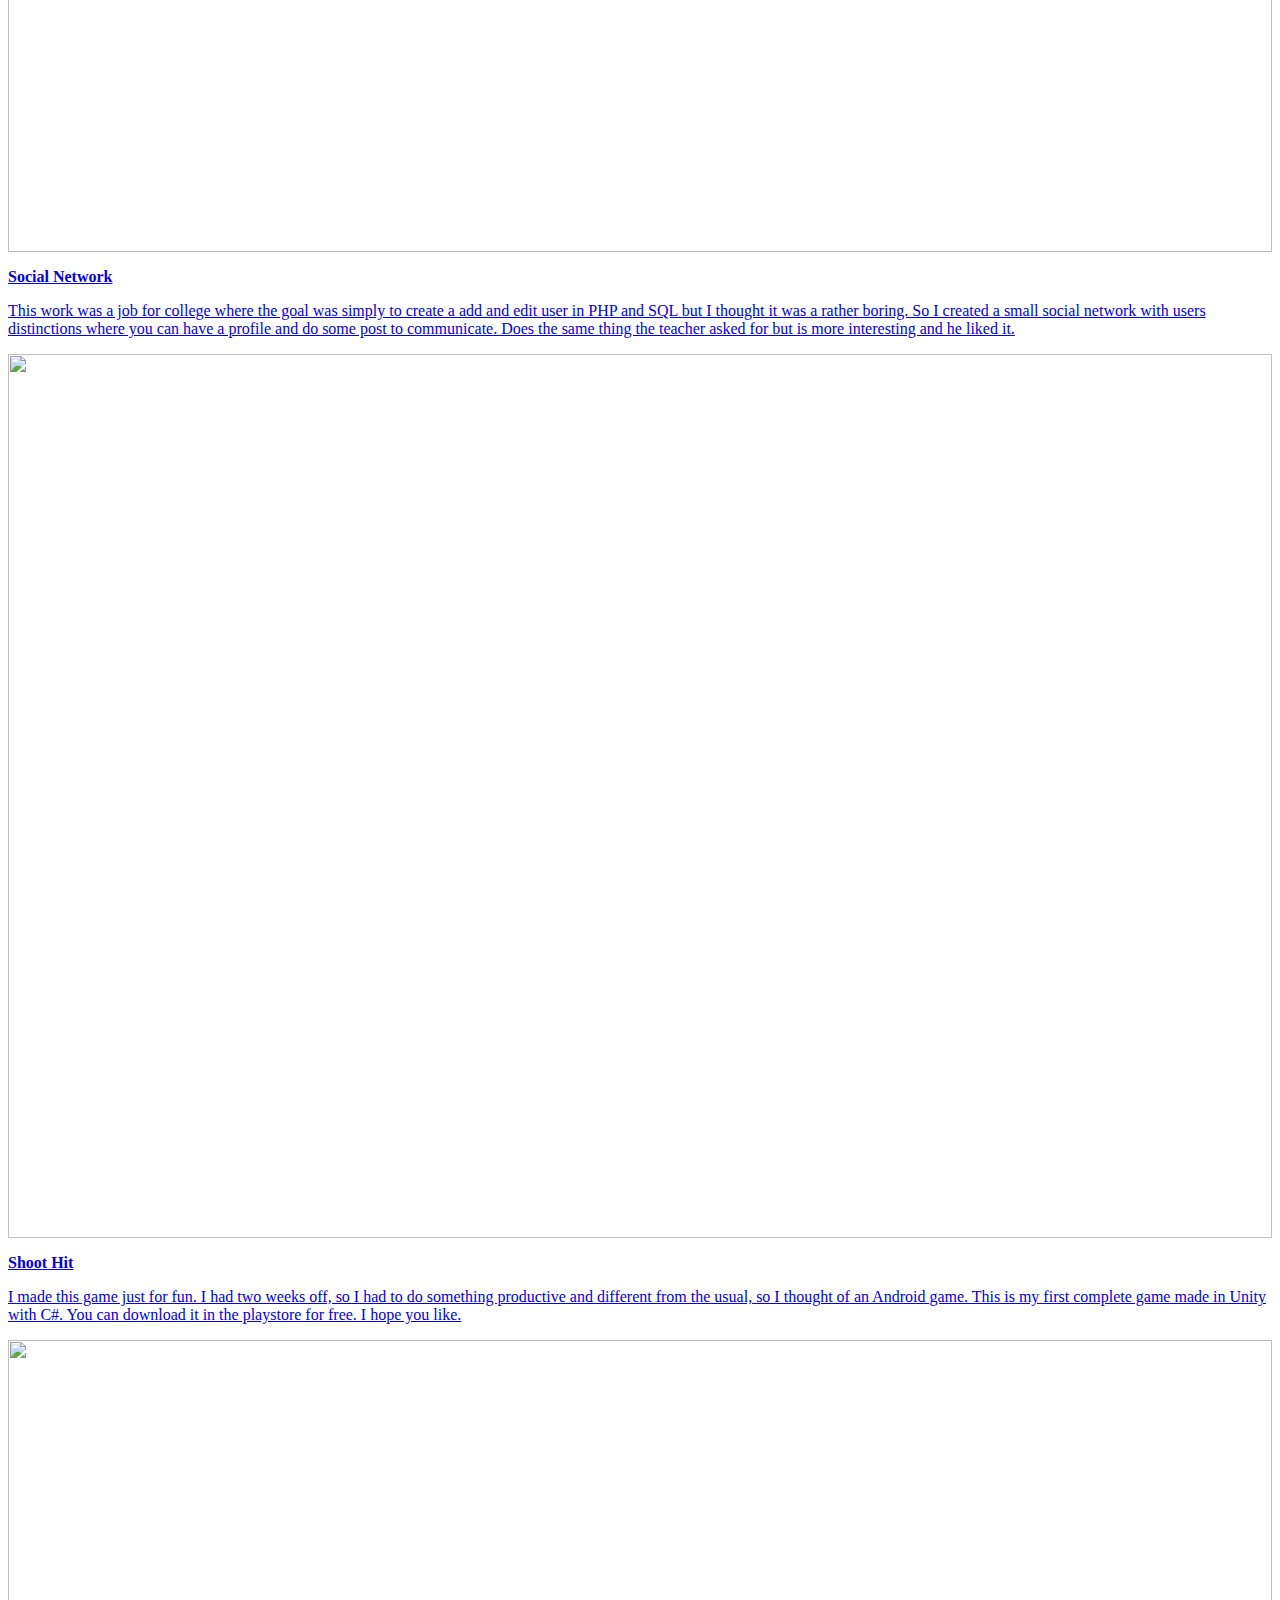
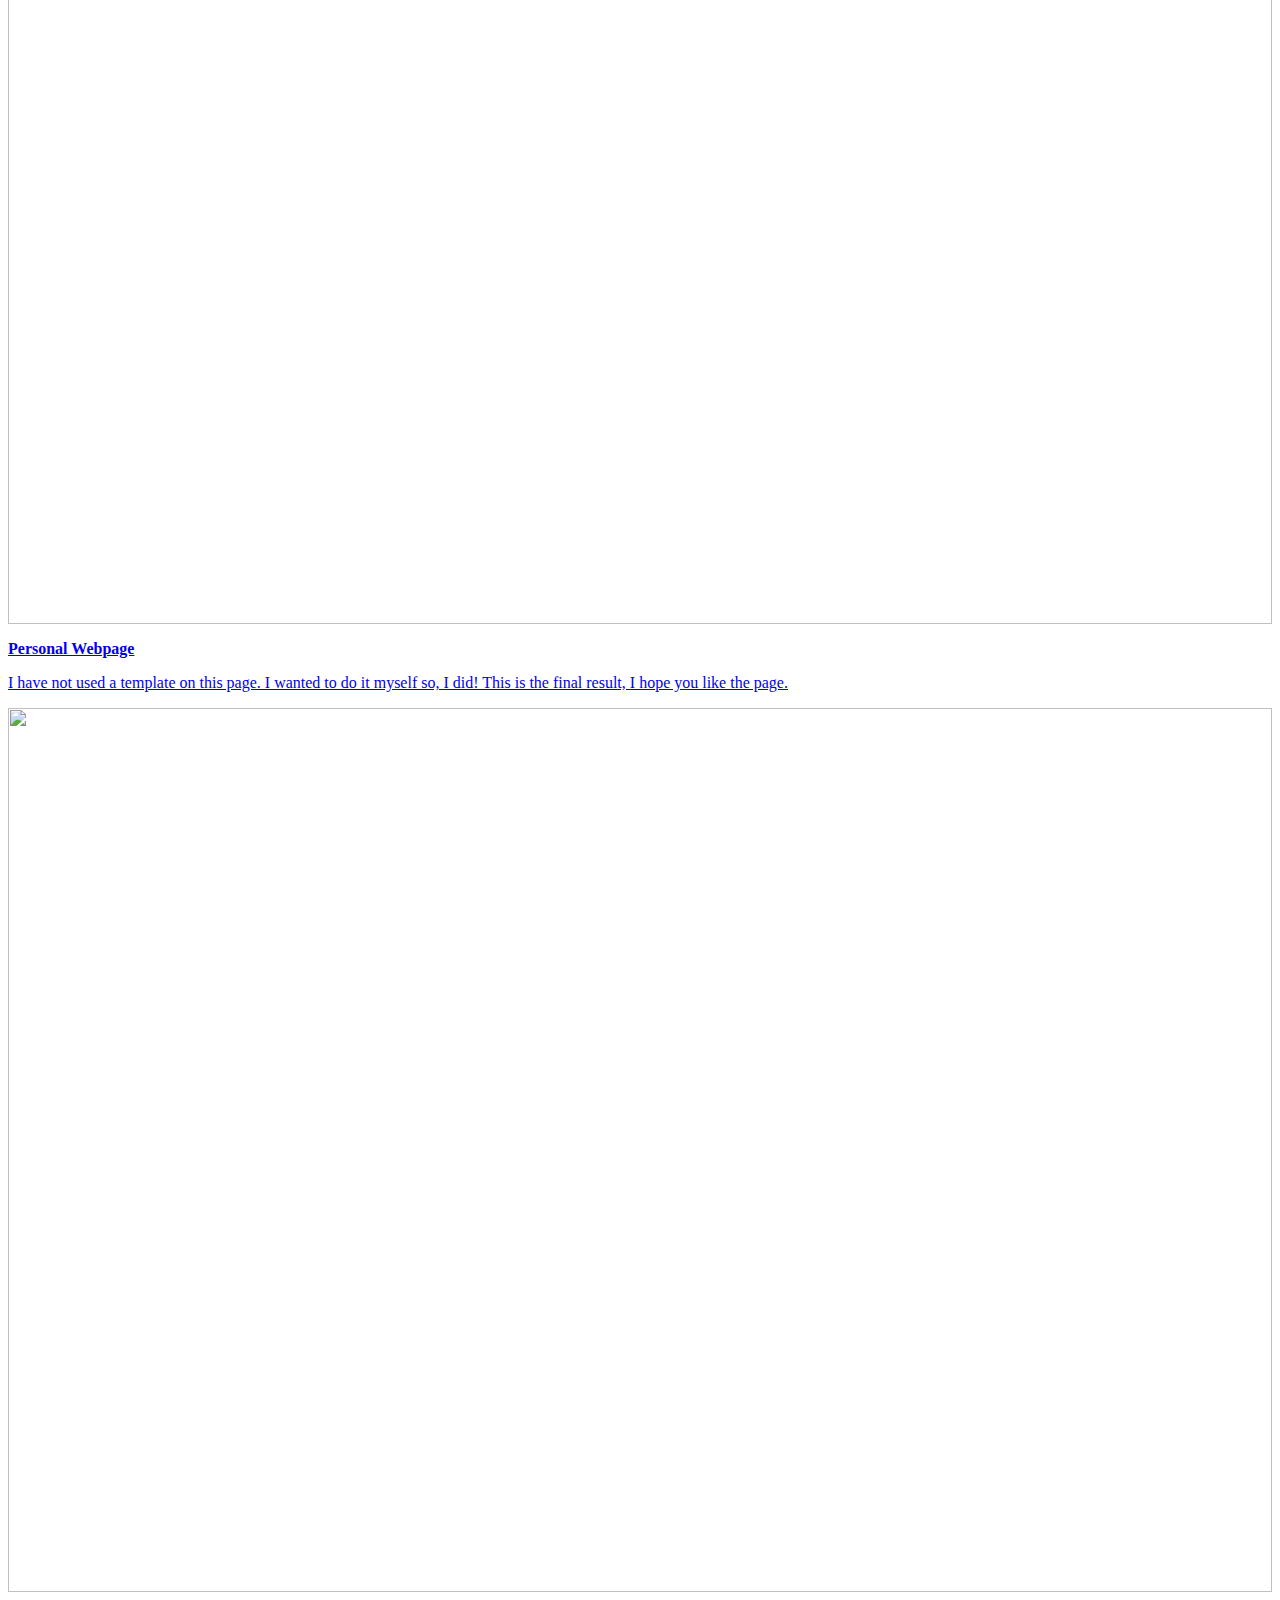
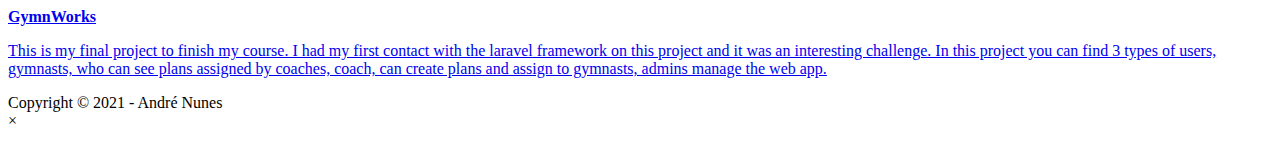
==== commit 58890b36: "Update age and footer year and remove email" ====
--- a/index.html
+++ b/index.html
@@ -40,23 +40,17 @@
 						<table>
 						<tr>
 							<td><b>Age</b></td>
-							<td>23</td>
+							<td>24</td>
 						</tr>
 						<tr>
 							<td><b>City</b></td>
 							<td>Lisbon</td>
-						</tr>
-						<tr>
-							<td><b>Email</b></td>
-							<td>andre_nunes96@hotmail.com</td>
 						</tr>
 						</table>
 						<div class="socialIcons">
 							<a href="https://github.com/WodX" target="_blank"><img src="IMAGES/github.png"></a>
 							<a href="https://www.linkedin.com/in/andrenunes96/" target="_blank"><img src="IMAGES/linkedin.png"></a>
 							<a href="https://www.instagram.com/andrenunes96/" target="_blank"><img src="IMAGES/instagram.png"></a>
-							<a href="https://www.instagram.com/andrenunes96/" target="_blank"><img src="IMAGES/linkedin.png"></a>
-							<a href="https://www.instagram.com/andrenunes96/" target="_blank"><img src="IMAGES/github.png"></a>
 						</div>
 					</div>
 				</div>
@@ -275,7 +269,7 @@
 		</div>
 		<!--FOOTER-->
 		<div class="conteiner-fluid">
-			<div class="rodape">Copyright © 2020 - André Nunes</div>
+			<div class="rodape">Copyright © 2021 - André Nunes</div>
 		</div>
 		<div class="ScrollTop"></div>
 
@@ -300,4 +294,4 @@
 	  duration: 500
   });
 </script>
-</html>+</html>
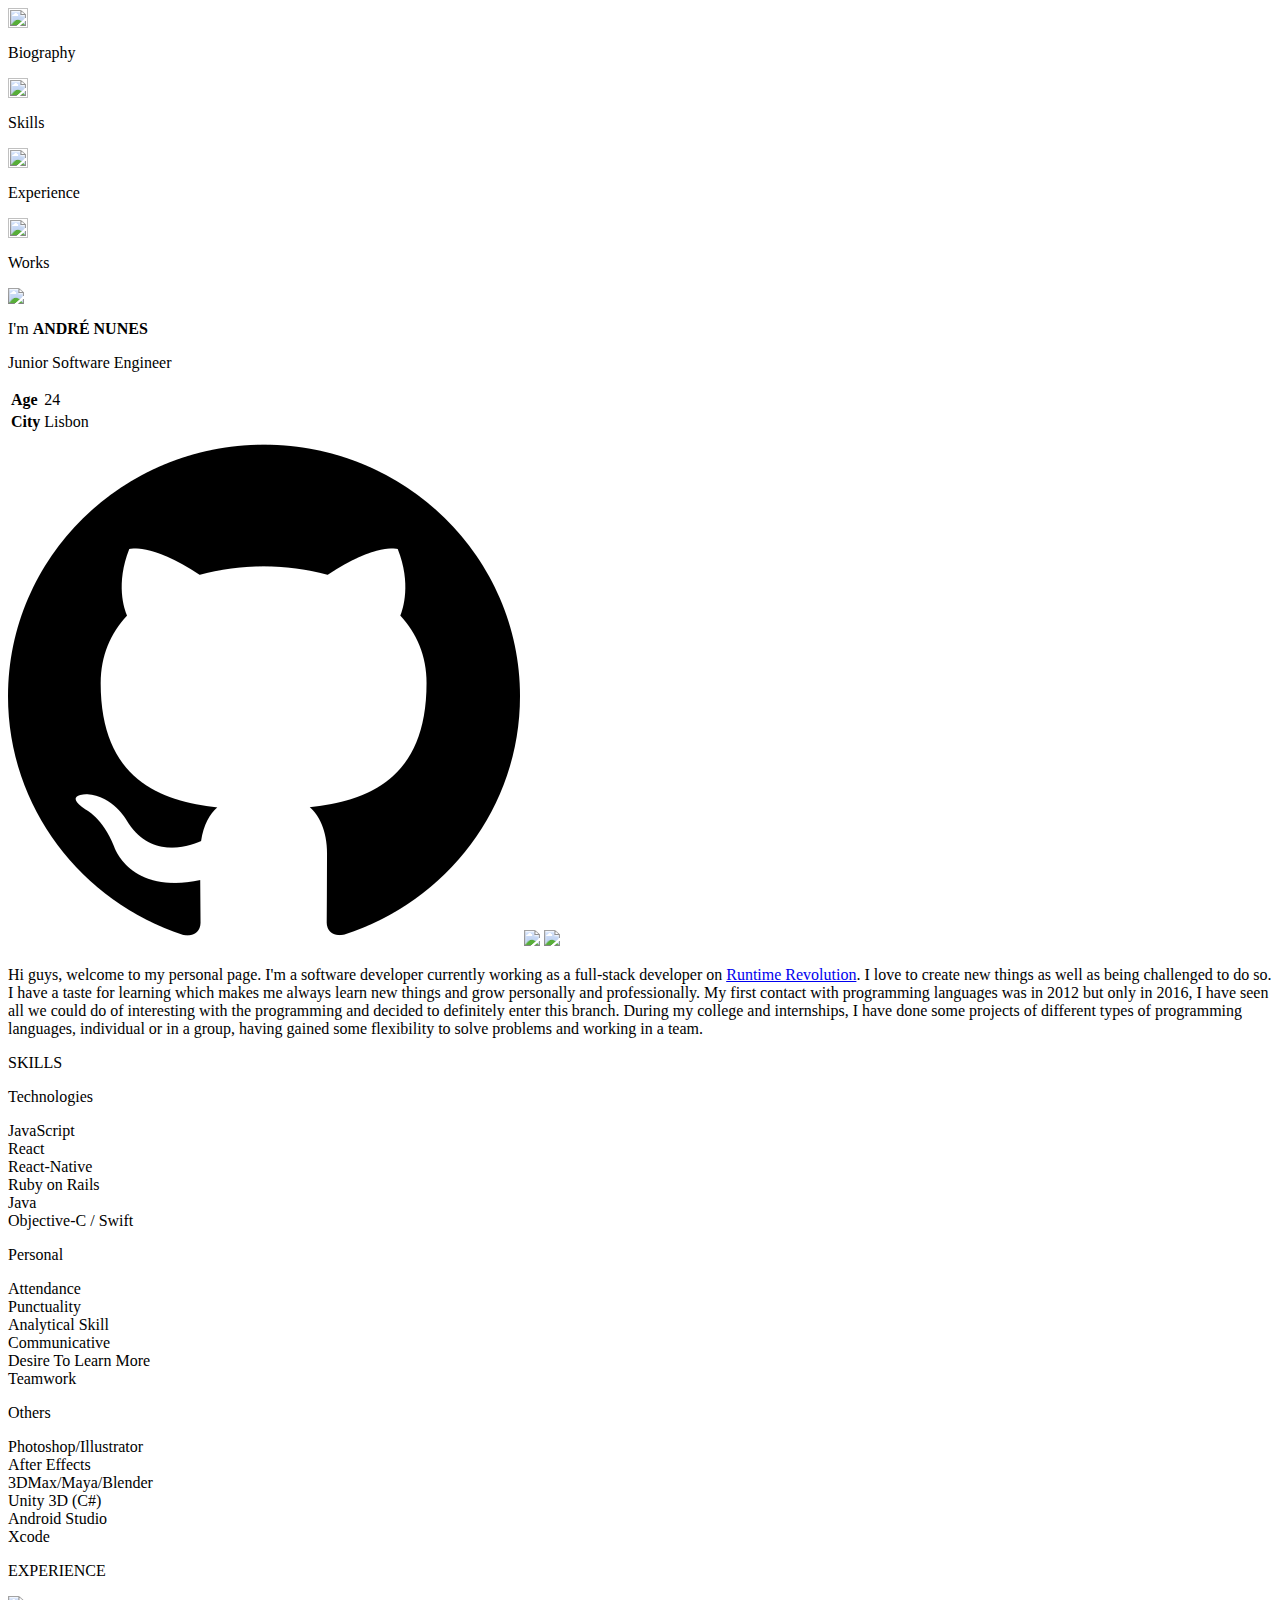
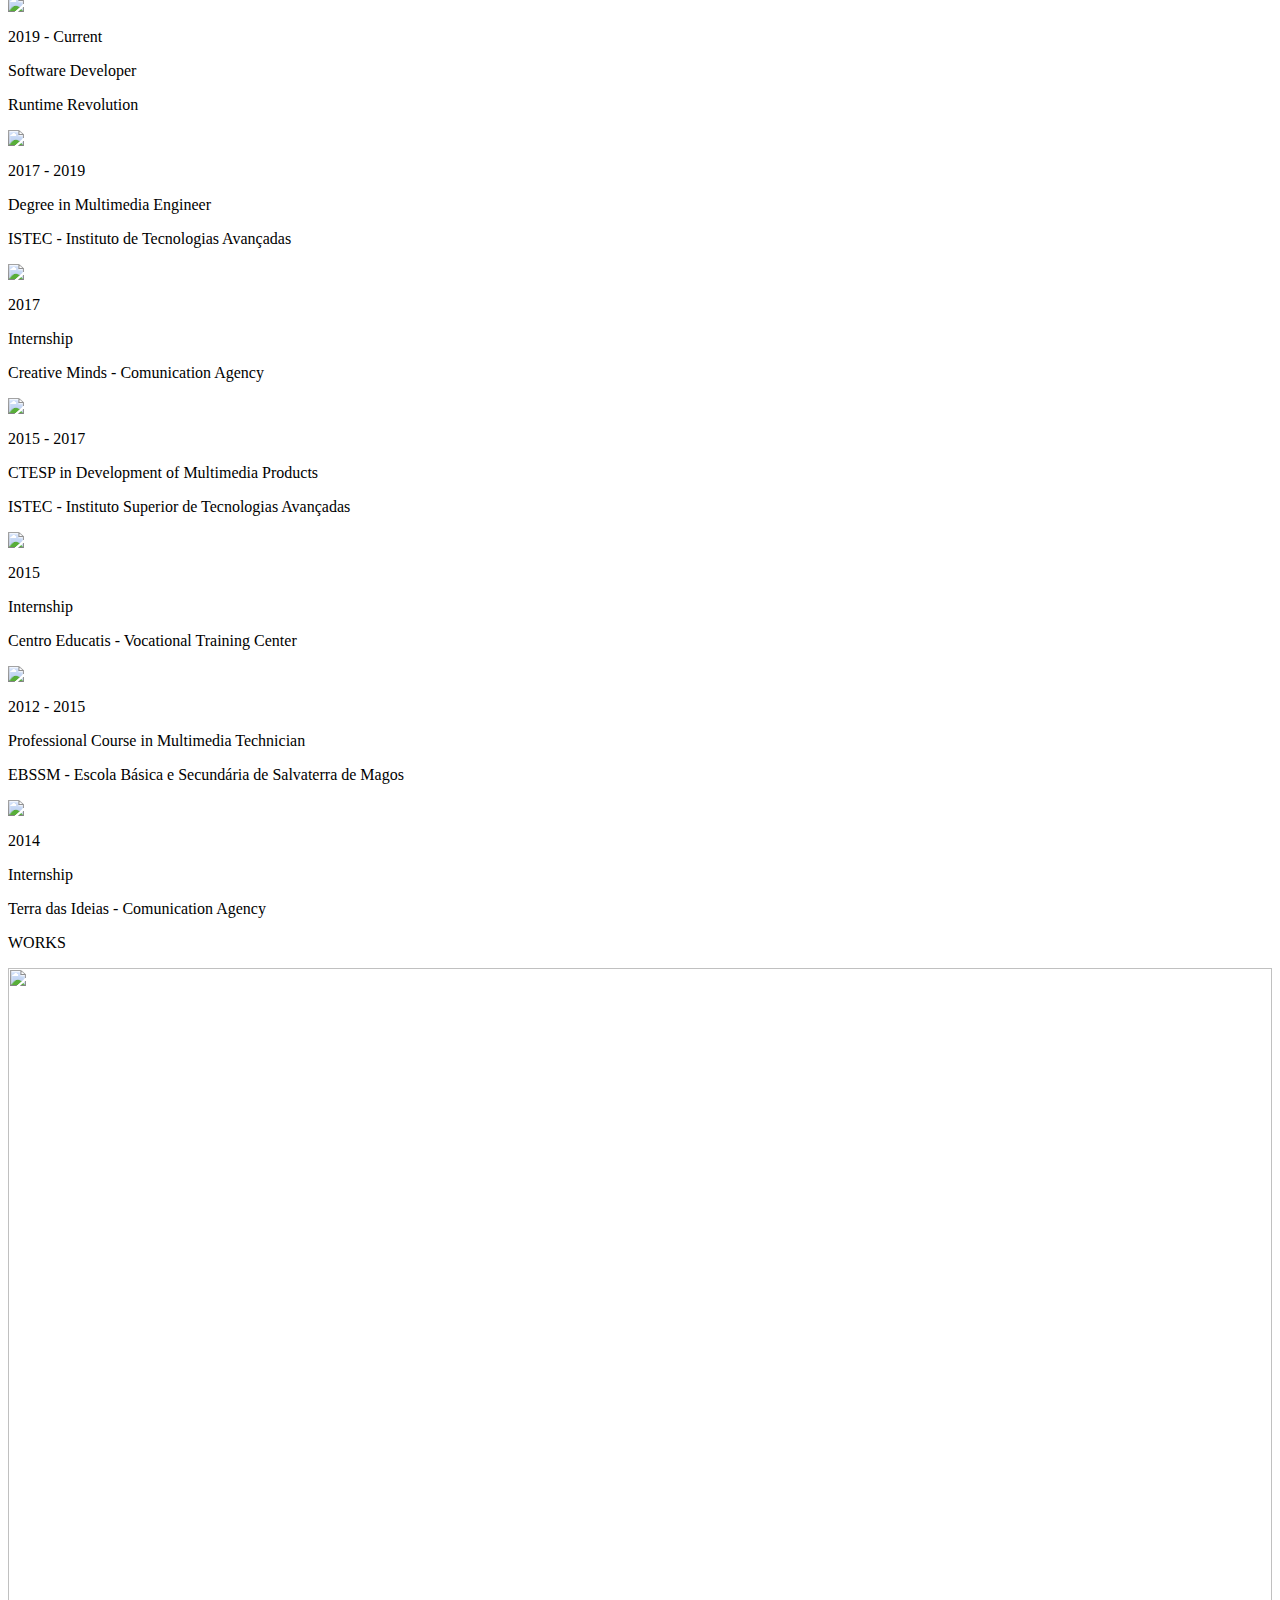
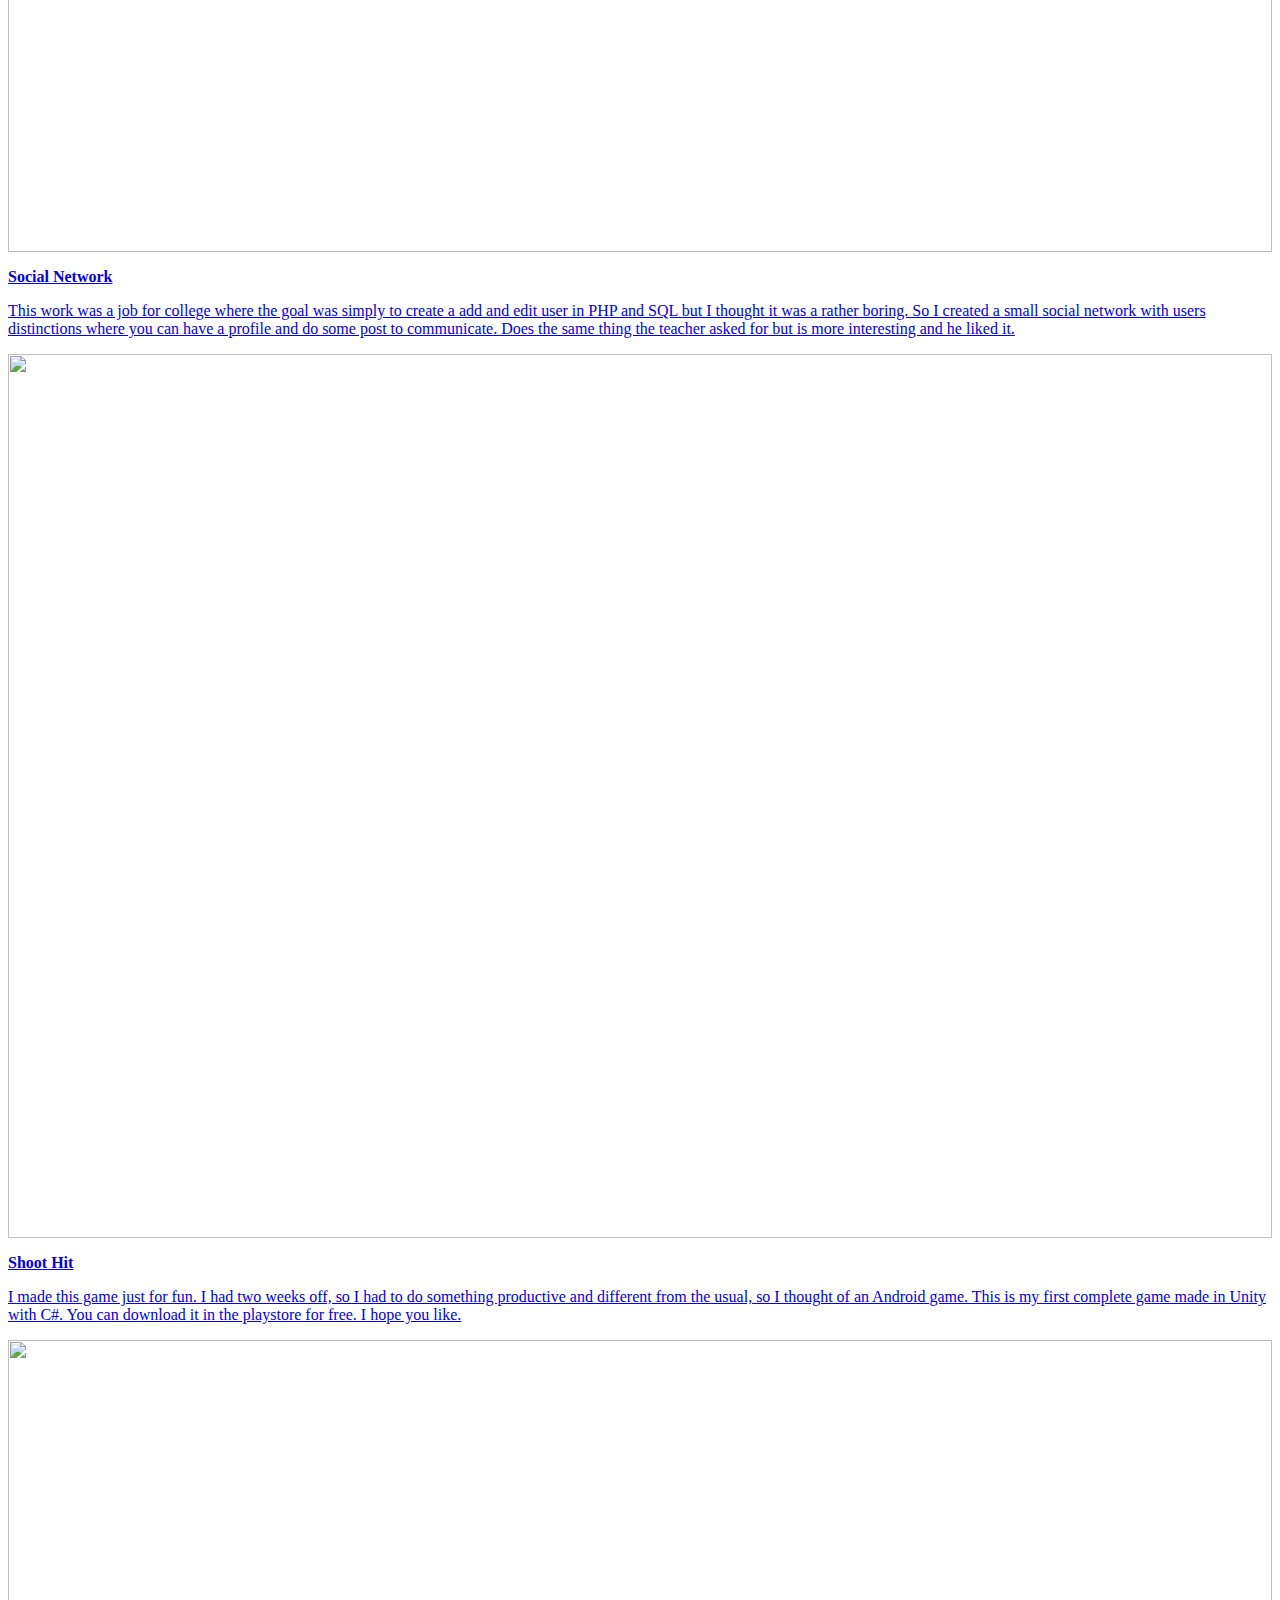
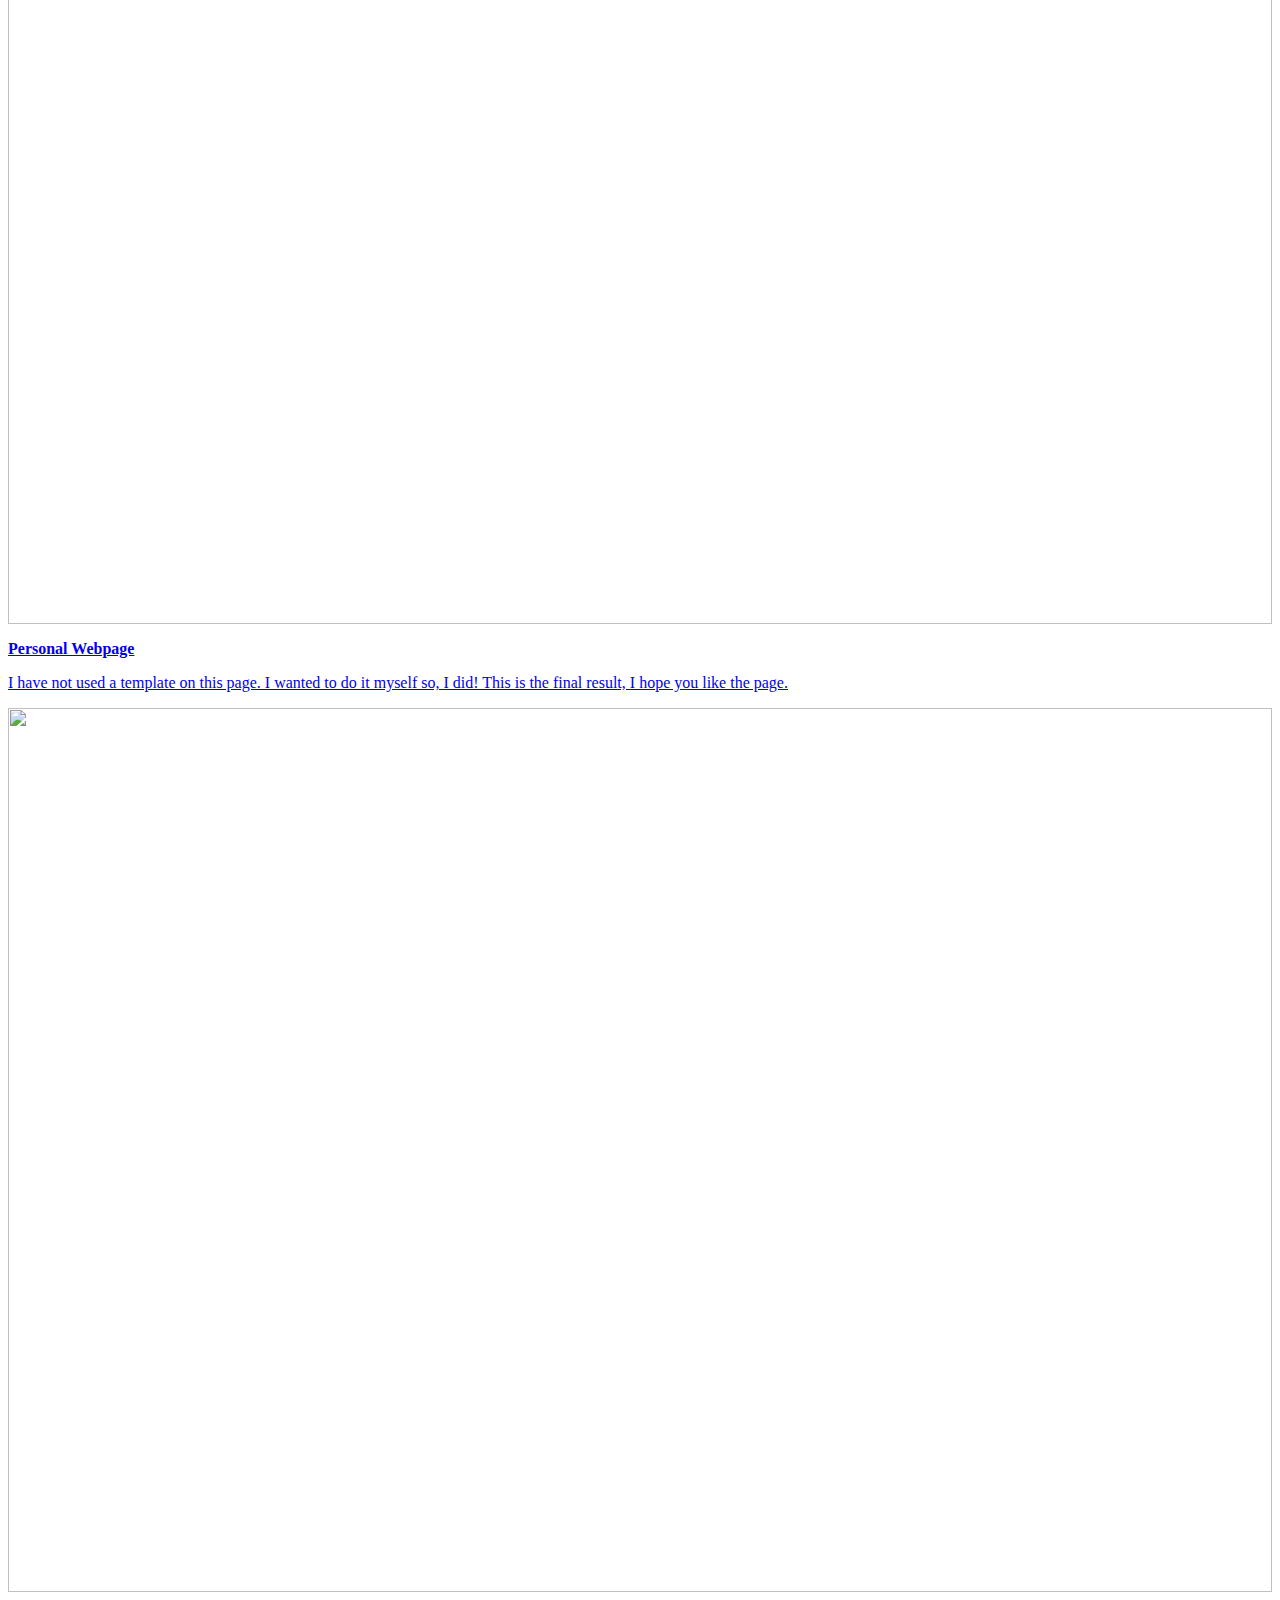
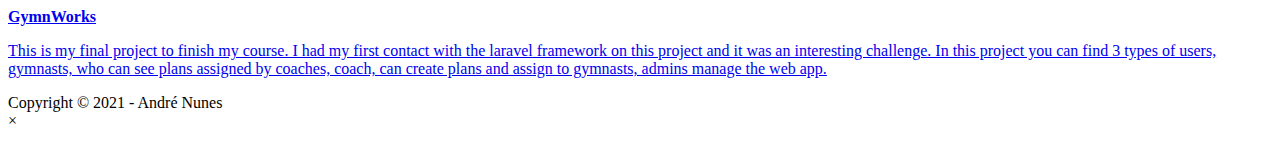
==== commit 774503e9: "some updates" ====
--- a/index.html
+++ b/index.html
@@ -58,7 +58,13 @@
 			
 			<!--RESUME-->
 				<div class="col-12 box RESUME" data-aos="zoom-in-down">
-					<p class="p-4">Hi guys, welcome to my personal page. I'm a software developer currently working as a mobile developer on <a href="https://www.runtime-revolution.com/">Runtime Revolution</a>. I love to create new things as well as being challenged to do so. I have a taste for learning which makes me always learn new things and grow personally and professionally. My first contact with programming languages was in 2012 but only in 2016, I have seen all we could do of interesting with the programming and decided to definitely enter this branch. During my college and internships, I have done some projects of different types of programming languages, individual or in a group, having gained some flexibility to solve problems and working in a team.</p>
+					<p class="p-4">Hi guys, welcome to my personal page. I'm a software developer currently working as a full-stack
+						developer on <a href="https://www.runtime-revolution.com/">Runtime Revolution</a>. I love to create new things as
+						well as being challenged to do so. I have a taste for learning which makes me always learn new things and grow
+						personally and professionally. My first contact with programming languages was in 2012 but only in 2016, I have seen
+						all we could do of interesting with the programming and decided to definitely enter this branch. During my college
+						and internships, I have done some projects of different types of programming languages, individual or in a group,
+						having gained some flexibility to solve problems and working in a team.</p>
 					<div class="background-blue separador"></div>
 					<!--<p class="downlP"><input type="button" value="Download CV"></p>-->
 				</div>
@@ -68,34 +74,30 @@
 				<p class="MainTitle" data-aos="fade-in">SKILLS</p>
 				<div class="col-12 p-0">
 					<div class="col-sm-12 col-md-12 col-lg-4 col-xl-4 box SKILLS float-left" data-aos="fade-down">
-						<p>Main</p>
-						<!--<span class="skillNr">40%</span>
-						<div class="barbg" >
-						  <div class="mybar" id="mybar" data-aos="bar" size="40"></div>
-						</div>-->
-						<span class="skillName">PHP (Laravel)</spane>
-						<div class="barbg" >
-						  <div class="mybar" id="mybar" data-aos="bar" size="70"></div>
-						</div>
-						<span class="skillName">HTML</span>
-						<div class="barbg" >
-						  <div class="mybar" id="mybar" data-aos="bar" size="90"></div>
-						</div>
-						<span class="skillName">CSS (Bootstrap)</span>
-						<div class="barbg" >
-						  <div class="mybar" id="mybar" data-aos="bar" size="90"></div>
-						</div>
-						<span class="skillName">SQL</span>
-						<div class="barbg" >
-						  <div class="mybar" id="mybar" data-aos="bar" size="80"></div>
-						</div>
-						<span class="skillName">Unity (C#)</span>
-						<div class="barbg" >
-						  <div class="mybar" id="mybar" data-aos="bar" size="75"></div>
-						</div>
-						<span class="skillName">JavaScript (JQuery)</span>
-						<div class="barbg" >
-						  <div class="mybar" id="mybar" data-aos="bar" size="70"></div>
+						<p>Technologies</p>
+						<span class="skillName">JavaScript</spane>
+						<div class="barbg" >
+						  <div class="mybar" id="mybar" data-aos="bar" size="100"></div>
+						</div>
+						<span class="skillName">React</span>
+						<div class="barbg" >
+						  <div class="mybar" id="mybar" data-aos="bar" size="100"></div>
+						</div>
+						<span class="skillName">React-Native</span>
+						<div class="barbg" >
+						  <div class="mybar" id="mybar" data-aos="bar" size="100"></div>
+						</div>
+						<span class="skillName">Ruby on Rails</span>
+						<div class="barbg" >
+						  <div class="mybar" id="mybar" data-aos="bar" size="100"></div>
+						</div>
+						<span class="skillName">Java</span>
+						<div class="barbg" >
+						  <div class="mybar" id="mybar" data-aos="bar" size="100"></div>
+						</div>
+						<span class="skillName">Objective-C / Swift</span>
+						<div class="barbg" >
+						  <div class="mybar" id="mybar" data-aos="bar" size="100"></div>
 						</div>
 					</div>
 					<div class="col-sm-12 col-md-12 col-lg-4 col-xl-4 box SKILLS float-left" data-aos="fade-up">
@@ -106,15 +108,15 @@
 						</div>
 						<span class="skillName">Punctuality</span>
 						<div class="barbg" >
-						  <div class="mybar" id="mybar" data-aos="bar" size="95"></div>
+						  <div class="mybar" id="mybar" data-aos="bar" size="100"></div>
 						</div>
 						<span class="skillName">Analytical Skill</span>
 						<div class="barbg" >
-						  <div class="mybar" id="mybar" data-aos="bar" size="80"></div>
+						  <div class="mybar" id="mybar" data-aos="bar" size="100"></div>
 						</div>
 						<span class="skillName">Communicative</span>
 						<div class="barbg" >
-						  <div class="mybar" id="mybar" data-aos="bar" size="90"></div>
+						  <div class="mybar" id="mybar" data-aos="bar" size="100"></div>
 						</div>
 						<span class="skillName">Desire To Learn More</span>
 						<div class="barbg" >
@@ -122,34 +124,34 @@
 						</div>
 						<span class="skillName">Teamwork</span>
 						<div class="barbg" >
-						  <div class="mybar" id="mybar" data-aos="bar" size="90"></div>
+						  <div class="mybar" id="mybar" data-aos="bar" size="100"></div>
 						</div>
 					</div>
 					<div class="col-sm-12 col-md-12 col-lg-4 col-xl-4 box SKILLS float-left" data-aos="fade-down">
 						<p>Others</p>
 						<span class="skillName">Photoshop/Illustrator</span>
 						<div class="barbg" >
-						  <div class="mybar" id="mybar" data-aos="bar" size="70"></div>
+						  <div class="mybar" id="mybar" data-aos="bar" size="100"></div>
 						</div>
 						<span class="skillName">After Effects</span>
 						<div class="barbg" >
-						  <div class="mybar" id="mybar" data-aos="bar" size="80"></div>
+						  <div class="mybar" id="mybar" data-aos="bar" size="100"></div>
 						</div>
 						<span class="skillName">3DMax/Maya/Blender</span>
 						<div class="barbg" >
-						  <div class="mybar" id="mybar" data-aos="bar" size="60"></div>
-						</div>
-						<span class="skillName">Java (Android Studio)</span>
-						<div class="barbg" >
-						  <div class="mybar" id="mybar" data-aos="bar" size="30"></div>
-						</div>
-						<span class="skillName">Python</span>
-						<div class="barbg" >
-						  <div class="mybar" id="mybar" data-aos="bar" size="40"></div>
-						</div>
-						<span class="skillName">Swift (Xcode)</span>
-						<div class="barbg" >
-						  <div class="mybar" id="mybar" data-aos="bar" size="30"></div>
+						  <div class="mybar" id="mybar" data-aos="bar" size="100"></div>
+						</div>
+						<span class="skillName">Unity 3D (C#)</span>
+						<div class="barbg" >
+						  <div class="mybar" id="mybar" data-aos="bar" size="100"></div>
+						</div>
+						<span class="skillName">Android Studio</span>
+						<div class="barbg" >
+						  <div class="mybar" id="mybar" data-aos="bar" size="100"></div>
+						</div>
+						<span class="skillName">Xcode</span>
+						<div class="barbg" >
+						  <div class="mybar" id="mybar" data-aos="bar" size="100"></div>
 						</div>	
 					</div>
 				</div>
@@ -233,7 +235,7 @@
 			<!--WORKS-->
 				<p class="MainTitle WORKS" data-aos="fade-in">WORKS <script>modal["title"]</script></p>
 				<div class="col-12 p-0 workBox" data-aos="fade-down">
-					<a href="https://sn.andrenunes.dev" target="_blank">
+					<a href="https://github.com/WodX/socialnetwork" target="_blank">
 						<div class="col-sm-12 col-md-6 col-lg-4 col-xl-3 box mb-4 float-left zoomEffect" >
 							<img src="IMAGES/socialnetwork.png" width="100%;">
 							<p><b>Social Network</b></p>
@@ -254,7 +256,7 @@
 							<p>I have not used a template on this page. I wanted to do it myself so, I did! This is the final result, I hope you like the page.</p>
 						</div>
 					</a>
-					<a href="https://gw.andrenunes.dev" target="_blank">
+					<a href="https://github.com/WodX/GymnWorks" target="_blank">
 						<div class="col-sm-12 col-md-6 col-lg-4 col-xl-3 box mb-4 float-left zoomEffect">
 							<img src="IMAGES/gymnworks.png" width="100%;">
 							<p><b>GymnWorks</b></p>
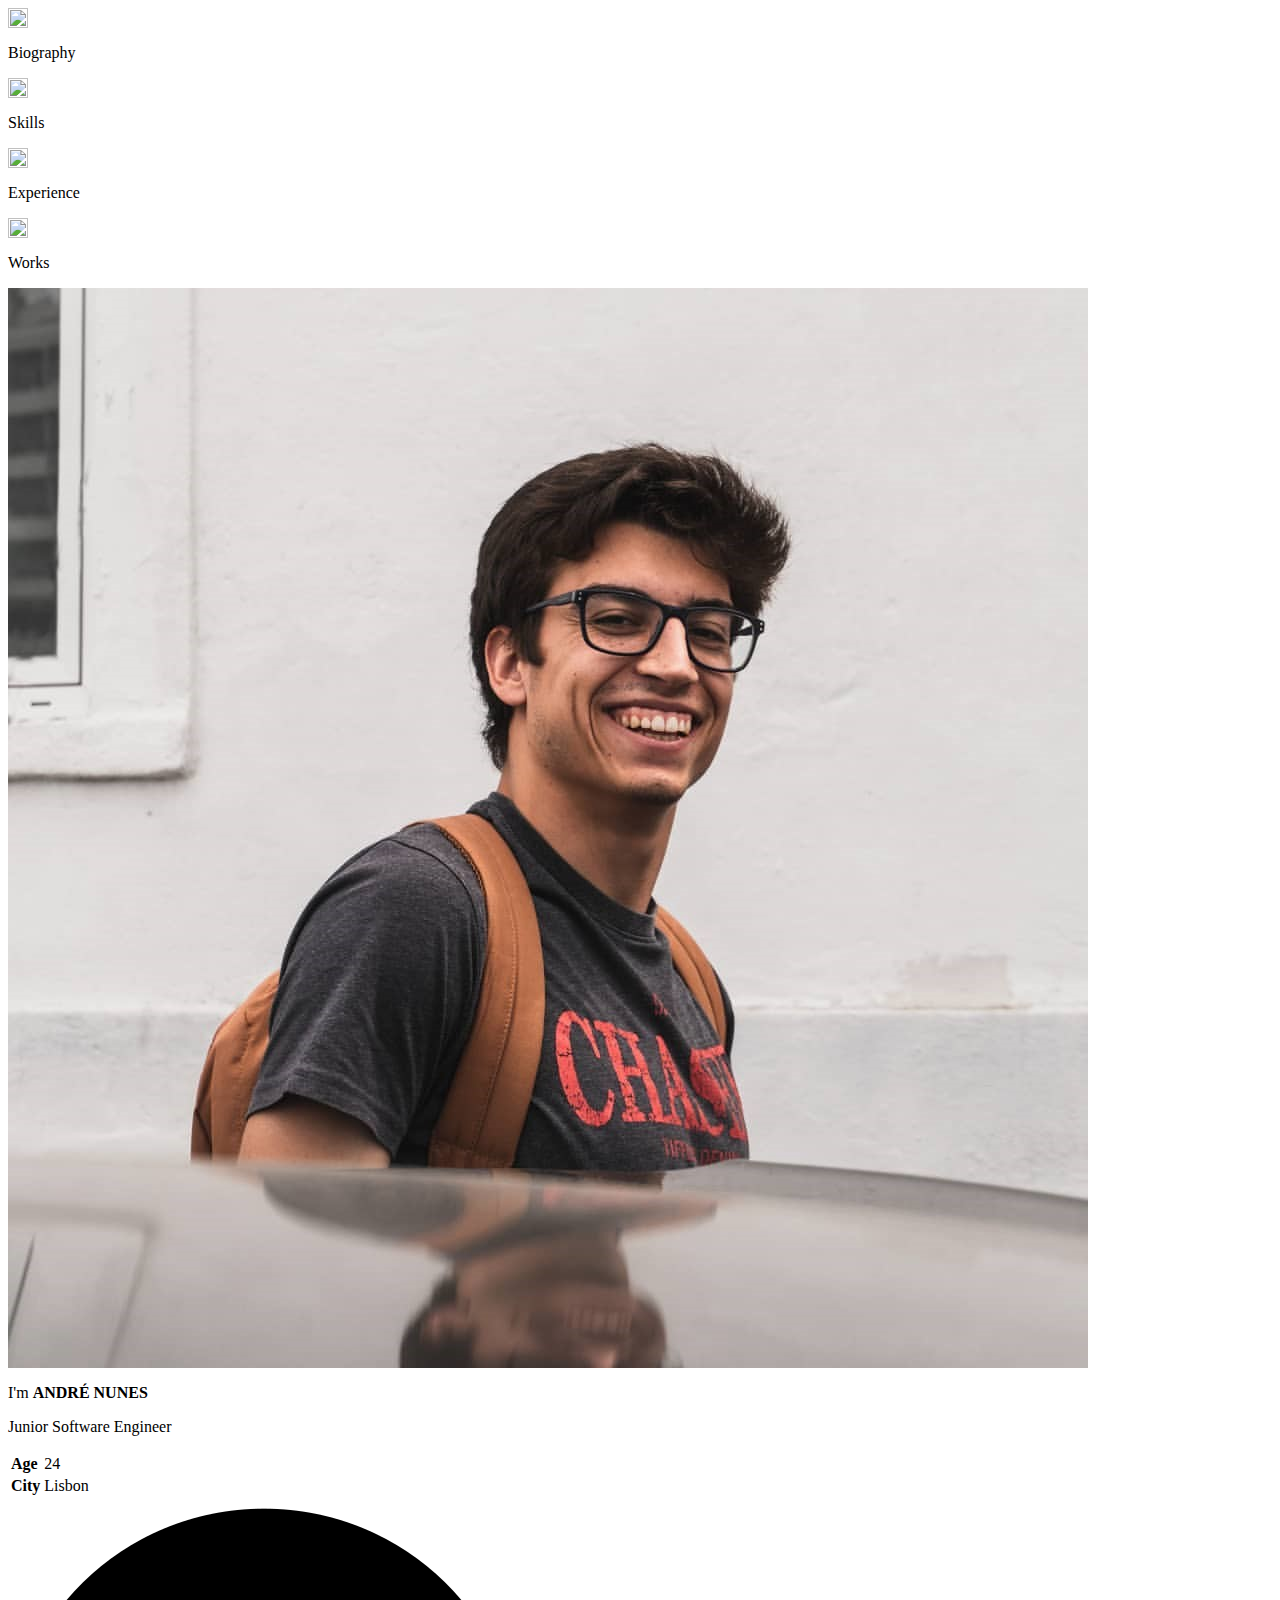
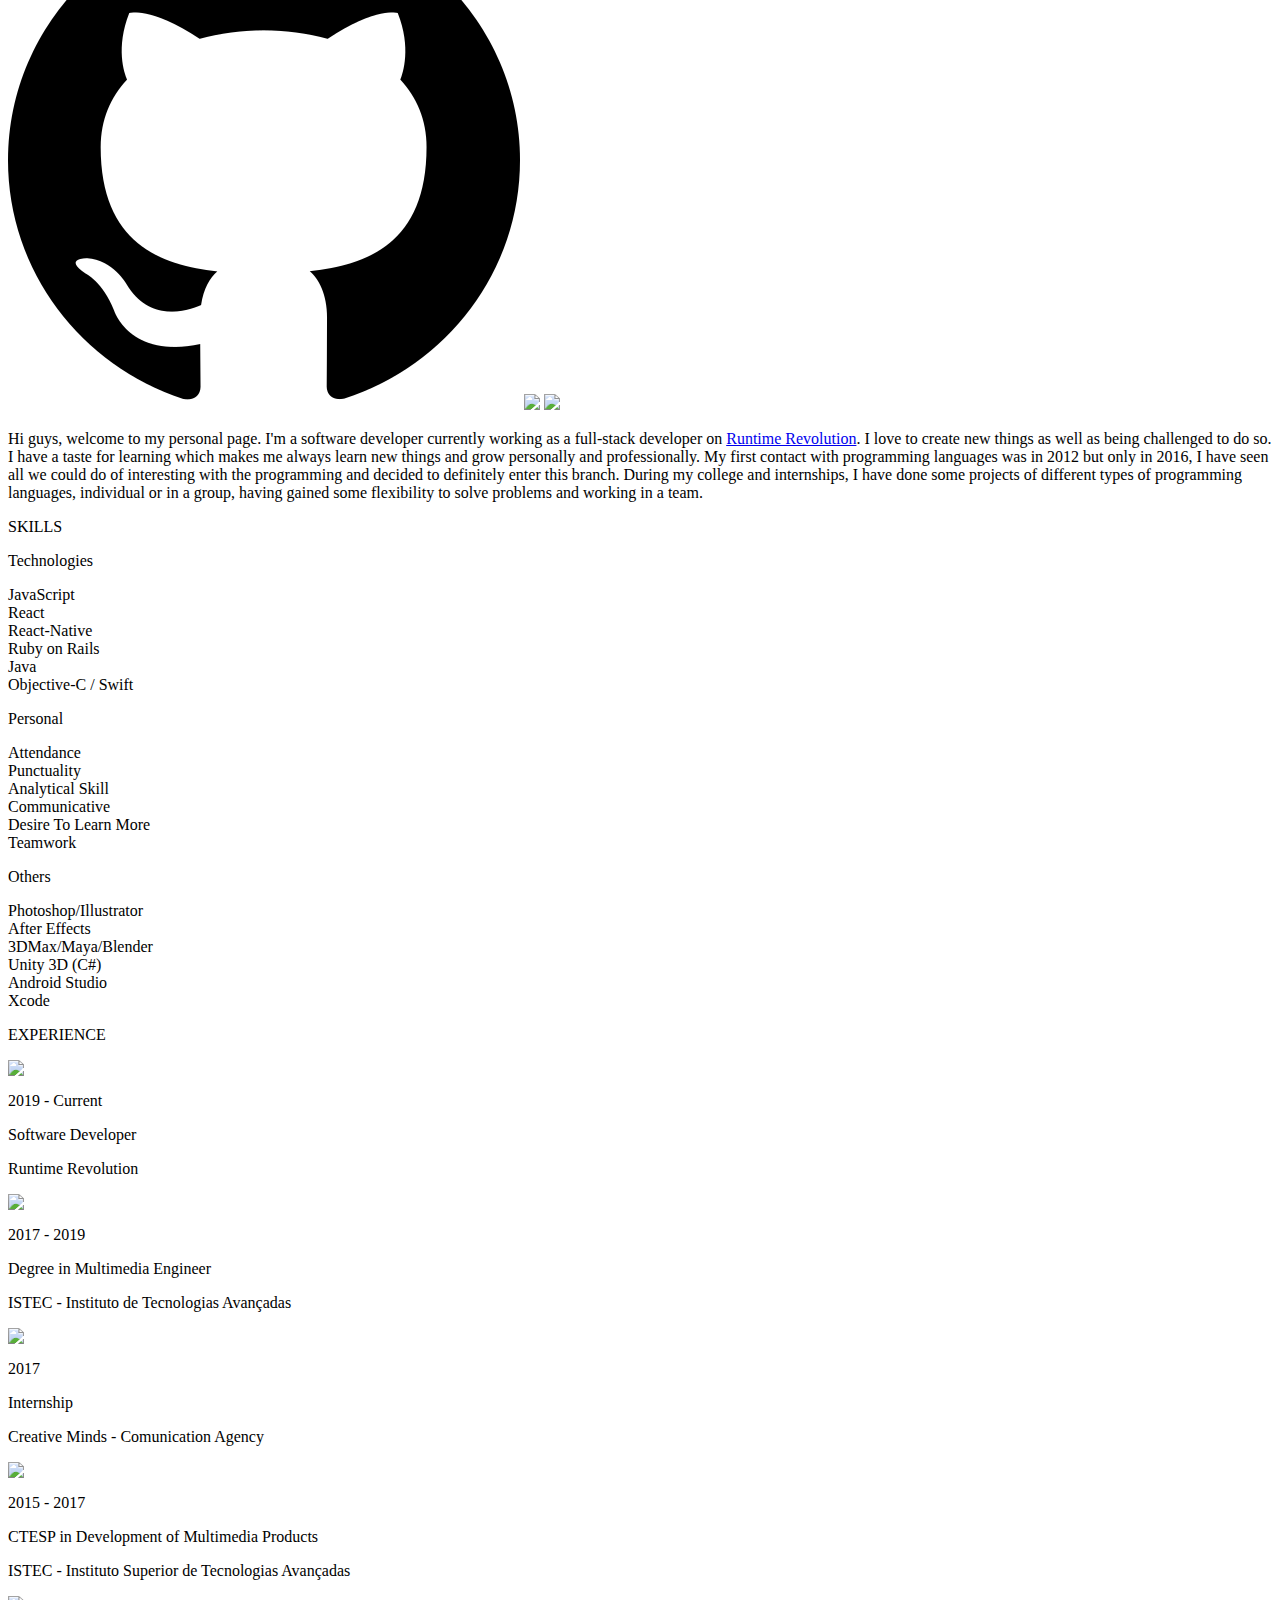
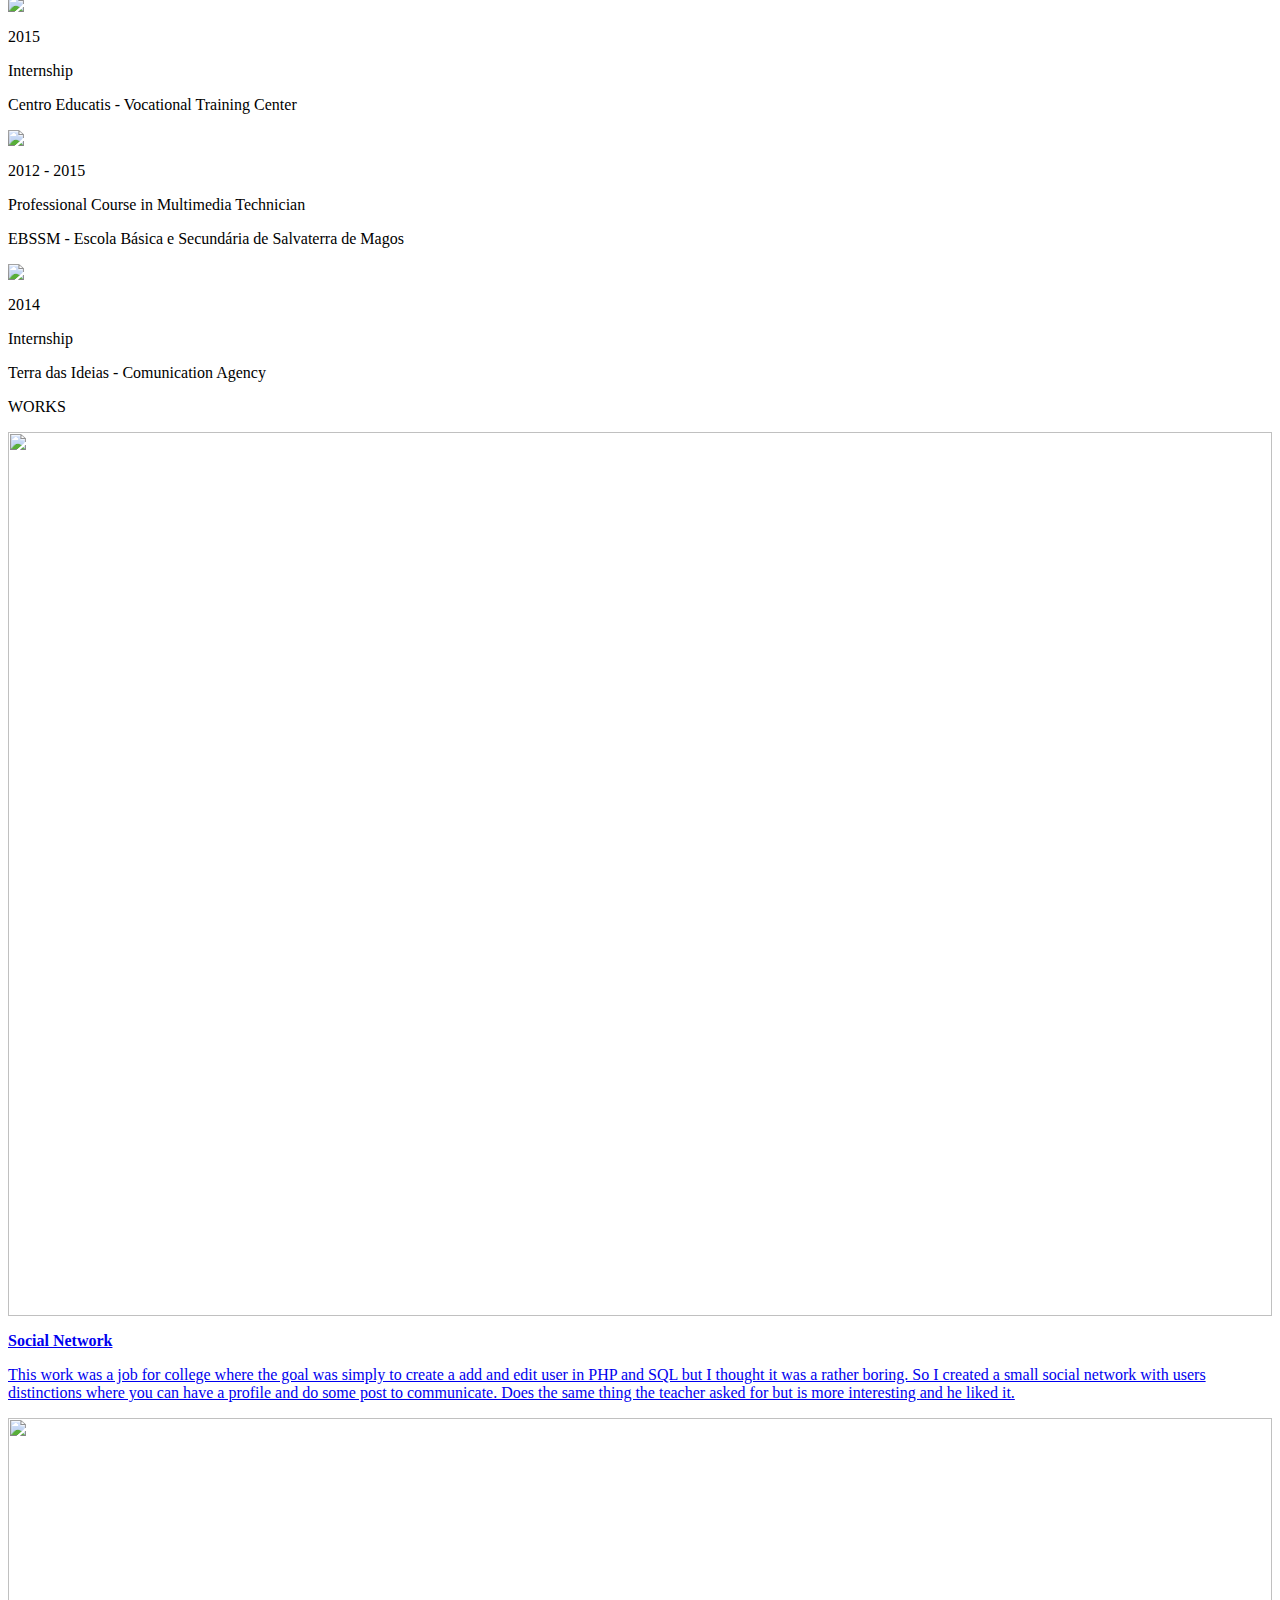
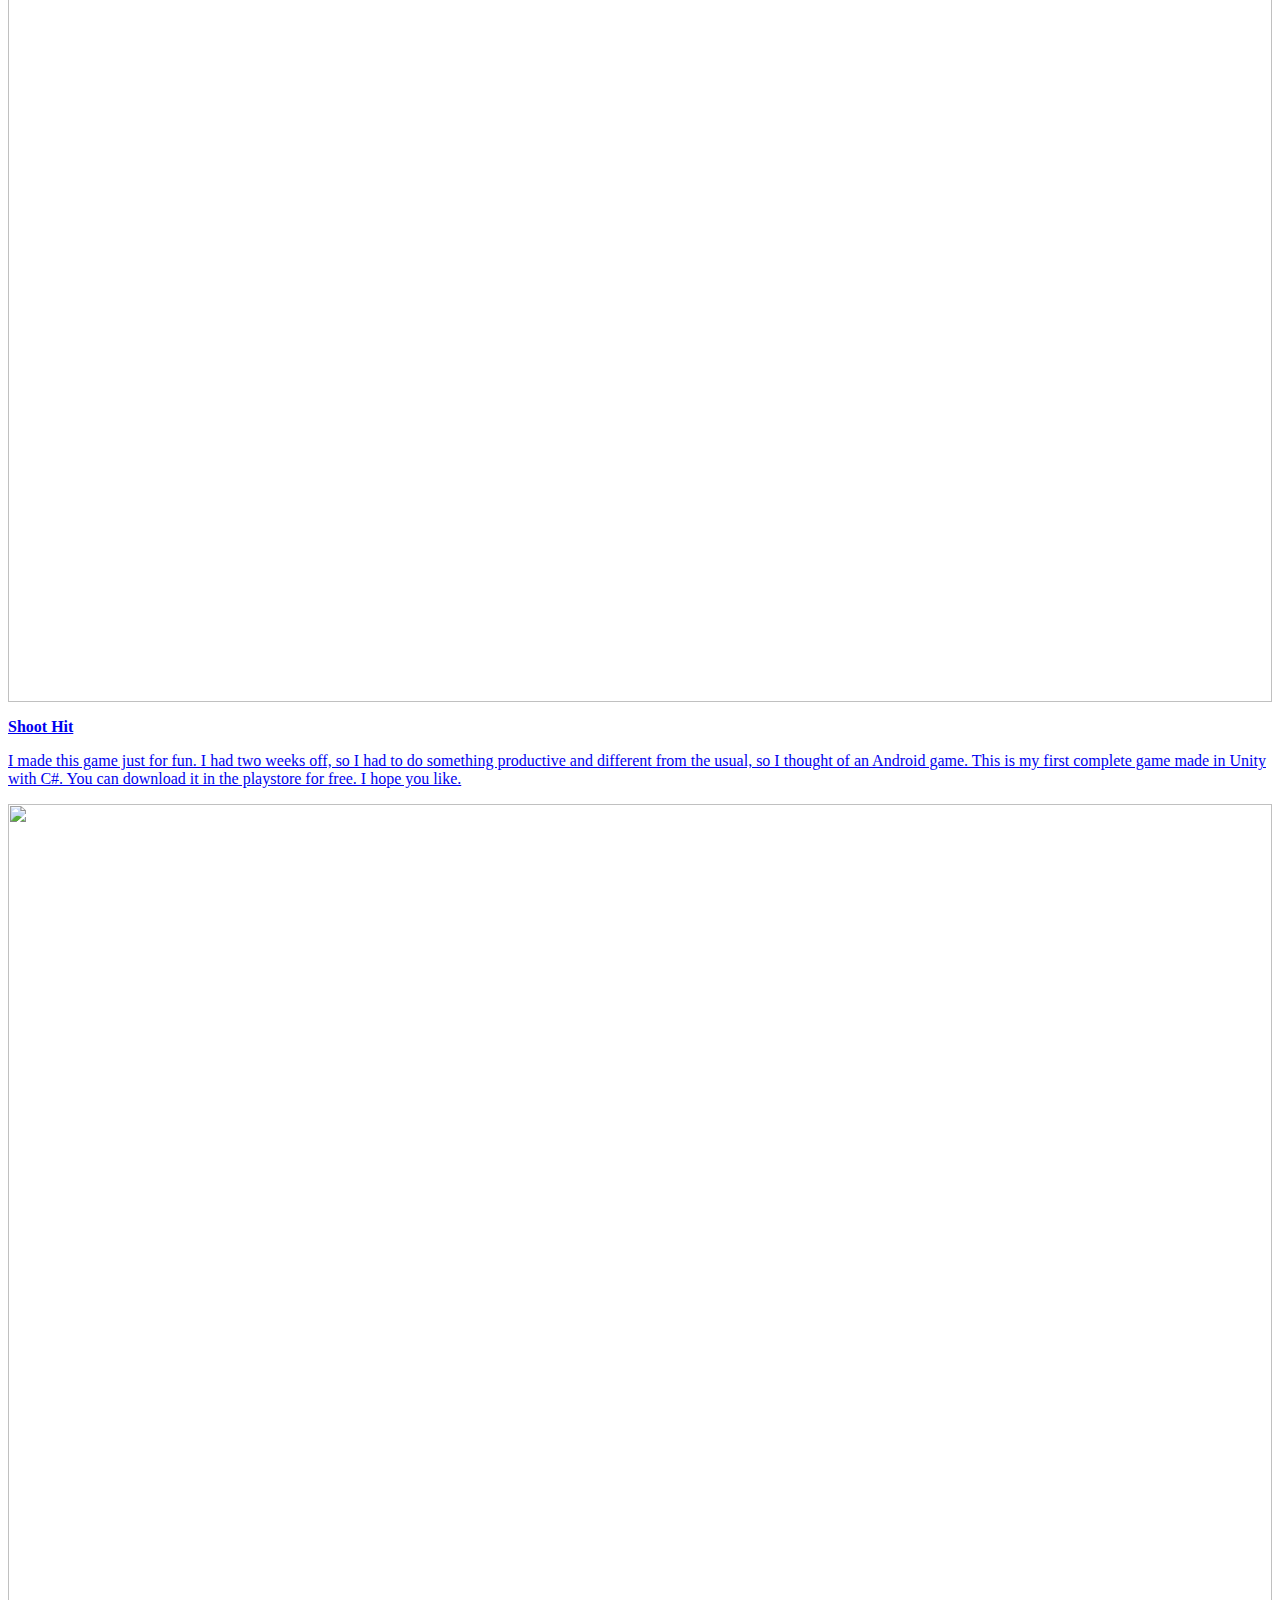
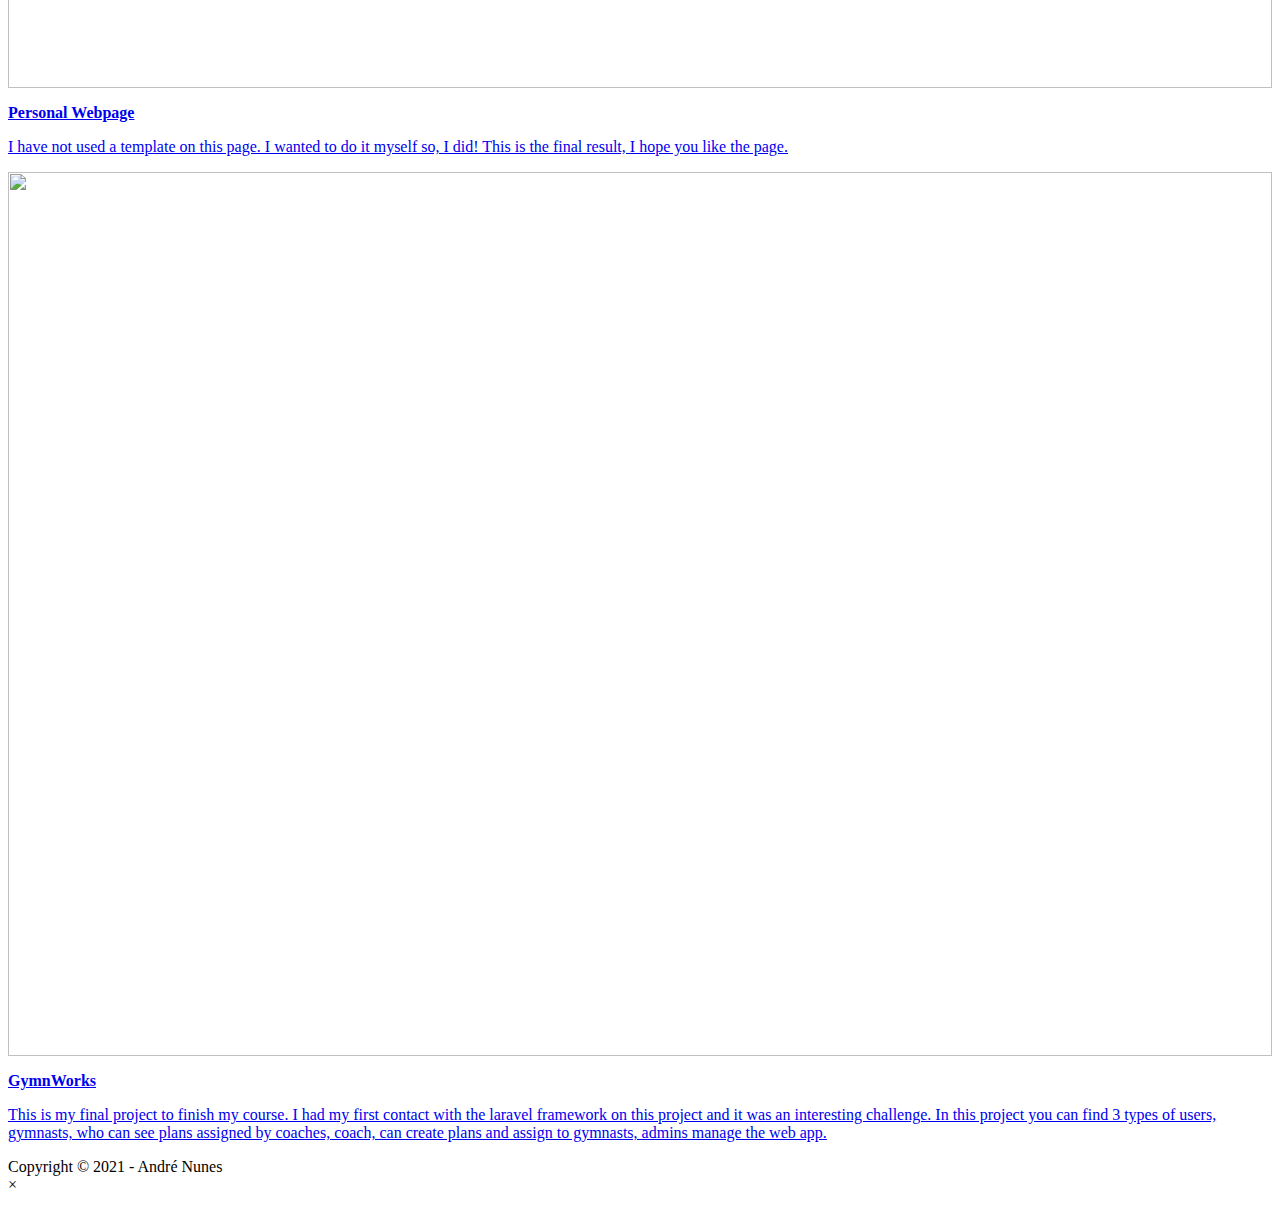
==== commit 670f4757: "Update Profile picture" ====
--- a/index.html
+++ b/index.html
@@ -31,7 +31,7 @@
 			<!--BIO-->
 				<div class="col-sm-12 col-md-12 col-lg-12 col-xl-12 box p-0 BIO">					
 					<div class="col-sm-12 col-md-12 col-lg-4 col-xl-4 float-left p-0 profileimage">
-						<img src="IMAGES/profile_foto.jpg">
+						<img src="IMAGES/profile_foto2.jpg">
 					</div>
 					<div class="col-sm-12 col-md-12 col-lg-8 col-xl-8 float-left BioText">
 						<p class="NameTitle" id="lol">I'm <b>ANDRÉ NUNES</b></p>
